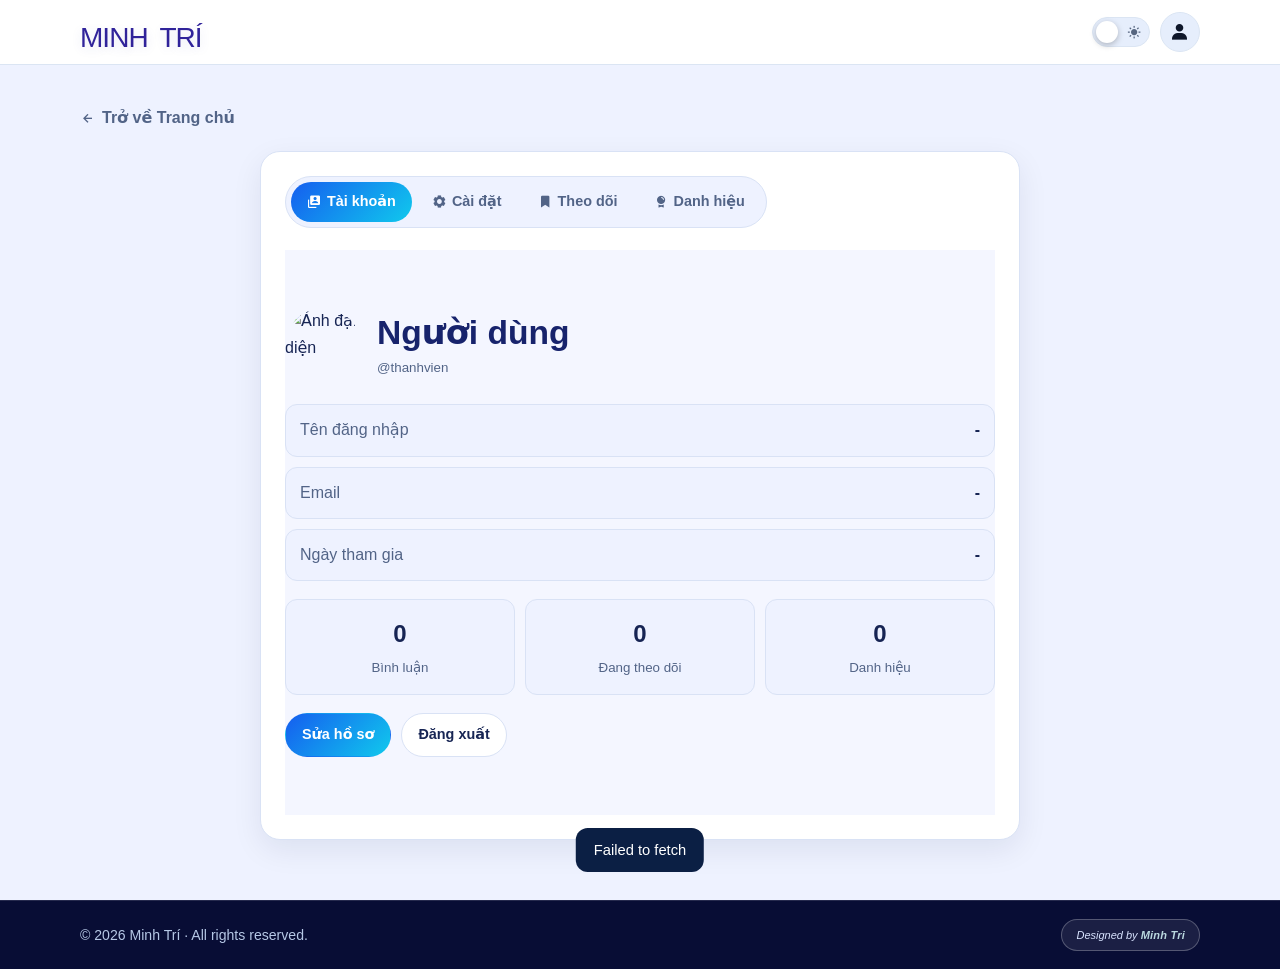
==== account.html @ fa8b715f "v4" ====
<!DOCTYPE html>
<html lang="vi">
<head>
<meta charset="UTF-8">
<meta name="viewport" content="width=device-width, initial-scale=1.0">
<title>Tài khoản | Minh Trí</title>
<link rel="stylesheet" href="style.css">
<link rel="stylesheet" href="/badges.css">
<link rel="stylesheet" href="/site-ui.css">
<script src="/site-ui.js" defer>
</script>
<link href='https://unpkg.com/boxicons@2.1.4/css/boxicons.min.css' rel='stylesheet'>
<script>
try { document.documentElement.dataset.theme = localStorage.getItem("theme") || (matchMedia("(prefers-color-scheme:dark)").matches ? "dark" : "light"); } catch (e) {}
</script>
<style>
body {
    display: flex;
    flex-direction: column;
    min-height: 100vh;
    padding: 0;
}

.acc-main {
    flex: 1;
    padding: 40px 0 60px;
}
.back-home { 
    display: inline-flex;  
    align-items: center; 
    gap: 6px; 
    margin-bottom: 20px; 
    color: var(--mut); 
    font-weight: 600; 
    text-decoration: none; 
    transition: color .2s, 
    transform .2s; }
.back-home:hover { color: var(--blue); transform: translateX(-4px); }
.acc { max-width: 760px; margin: 0 auto; padding: 24px; background: var(--card); border: 1px solid var(--line); border-radius: 20px; box-shadow: 0 10px 30px rgba(11, 31, 68, .08); }
.a-tabs { display: flex; flex-wrap: wrap; gap: 4px; width: fit-content; max-width: 100%; margin-bottom: 22px; padding: 5px; background: var(--bg); border: 1px solid var(--line); border-radius: 999px; }
.atab { display: inline-flex; align-items: center; gap: 6px; padding: 8px 16px; border: 0; border-radius: 999px; background: transparent; color: var(--mut); font: inherit; font-size: .9rem; font-weight: 650; cursor: pointer; transition: background .2s, color .2s; }
.atab.on { background: linear-gradient(135deg, var(--blue), var(--cyan)); color: #fff; }
.a-panel { animation: aFade .3s ease; }
.a-panel[hidden] { display: none; }
@keyframes aFade { from { opacity: 0; transform: translateY(6px); } to { opacity: 1; transform: none; } }
.a-me { display: flex; align-items: center; gap: 16px; margin-bottom: 20px; }
.a-me img { width: 76px; height: 76px; border-radius: 50%; object-fit: cover; }
.a-me h2 { margin: 0; }
.a-me small { color: var(--mut); }
.a-row { display: flex; align-items: center; justify-content: space-between; gap: 12px; margin-bottom: 10px; padding: 12px 14px; background: var(--bg); border: 1px solid var(--line); border-radius: 12px; }
.a-row > span { color: var(--mut); }
.a-row a { color: var(--ink); font-weight: 600; text-decoration: none; }
.a-row a:hover { color: var(--blue); }
.a-stats { display: grid; grid-template-columns: repeat(3, 1fr); gap: 10px; margin: 18px 0; }
.a-stats div { padding: 14px; text-align: center; background: var(--bg); border: 1px solid var(--line); border-radius: 12px; }
.a-stats b { display: block; font-size: 1.5rem; }
.a-stats small { color: var(--mut); }
.a-actions { display: flex; flex-wrap: wrap; gap: 10px; }
.a-btn { padding: 9px 16px; border: 1px solid var(--line); border-radius: 999px; background: var(--card); color: var(--ink); font: inherit; font-size: .9rem; font-weight: 650; text-decoration: none; cursor: pointer; }
.a-btn:hover { border-color: var(--cyan); }
.a-btn.on, .a-btn.main { border-color: transparent; background: linear-gradient(135deg, var(--blue), var(--cyan)); color: #fff; }
.a-btn:disabled { opacity: .6; cursor: default; }
.a-field { display: flex; flex-direction: column; gap: 6px; margin-bottom: 14px; }
.a-field span { color: var(--mut); font-size: .85rem; font-weight: 650; }
.a-field input { padding: 10px 12px; border: 1px solid var(--line); border-radius: 10px; background: var(--bg); color: var(--ink); font: inherit; }
.a-field input:focus { border-color: var(--cyan); outline: none; box-shadow: 0 0 0 3px rgba(6, 182, 212, .18); }
.a-msg { min-height: 1.3em; margin: 0 0 12px; color: #d93025; font-size: .9rem; }
@media (prefers-reduced-motion: reduce) 
{ .a-badge, .a-badge *, .a-badge::before, .a-badge::after { animation: none !important; } }
.a-toast { position: fixed; left: 50%; bottom: 28px; z-index: 400; padding: 10px 18px; border-radius: 12px; background: #0b1f44; color: #fff; font-size: .92rem; opacity: 0; transform: translate(-50%, 20px); transition: opacity .3s, transform .3s; }
.a-toast.show { opacity: 1; transform: translate(-50%, 0); }
@media (max-width: 560px) { .a-stats { grid-template-columns: 1fr; } .atab { padding: 8px 12px; } }

/* Nút "Xem tất cả danh hiệu" và khung xổ xuống */
.a-more i {
    transition: transform .3s ease;
}

.a-more[aria-expanded="true"] i {
    transform: rotate(180deg);
}

.a-collapse {
    display: grid;
    grid-template-rows: 0fr;
    transition: grid-template-rows .45s cubic-bezier(.2, .8, .2, 1);
}

.a-collapse.open {
    grid-template-rows: 1fr;
}

.a-collapse-inner {
    min-height: 0;
    overflow: hidden;
    opacity: 0;
    transition: opacity .3s ease;
}

.a-collapse.open .a-collapse-inner {
    opacity: 1;
}

.a-collapse .a-list {
    padding: 8px 4px 4px;
}

/* Từng thẻ trượt lên lần lượt (--d được đặt bằng JavaScript) */
.a-collapse .a-badge {
    translate: 0 16px;
    scale: .96;
    transition: translate .45s cubic-bezier(.2, .8, .2, 1) var(--d, 0s),
                scale .45s cubic-bezier(.2, .8, .2, 1) var(--d, 0s);
}

.a-collapse.open .a-badge {
    translate: 0 0;
    scale: 1;
}

/* Nút chọn / tắt danh hiệu */
.a-badge-actions {
    margin-top: 10px;
}

.a-btn.sm {
    padding: 5px 12px;
    font-size: .8rem;
}

/* Cửa sổ xác nhận */
.a-modal {
    position: fixed;
    inset: 0;
    z-index: 500;
    display: grid;
    place-items: center;
    padding: 16px;
}

.a-modal[hidden] {
    display: none;
}

.a-modal-back {
    position: absolute;
    inset: 0;
    background: rgba(8, 15, 40, .55);
    backdrop-filter: blur(3px);
    opacity: 0;
    transition: opacity .2s ease;
}

.a-modal-card {
    position: relative;
    width: min(420px, 100%);
    padding: 22px;
    background: var(--card);
    border: 1px solid var(--line);
    border-radius: 18px;
    box-shadow: 0 24px 60px rgba(0, 0, 0, .35);
    opacity: 0;
    transform: translateY(14px) scale(.96);
    transition: opacity .22s ease, transform .25s cubic-bezier(.2, .8, .2, 1);
}

.a-modal.show .a-modal-back {
    opacity: 1;
}

.a-modal.show .a-modal-card {
    opacity: 1;
    transform: none;
}

.a-modal-card h3 {
    margin: 0 0 8px;
    color: var(--head);
}

.a-modal-card p {
    margin: 0 0 18px;
    color: var(--ink);
    line-height: 1.55;
}

.a-modal-actions {
    display: flex;
    justify-content: flex-end;
    gap: 10px;
}
</style>
</head>
<body>
    <div class="su-header" role="banner">
        <div class="su-header-in">
            <a class="logo" href="index.html" aria-label="Minh Trí – về trang chủ">
                <span class="l1">MINH</span>
                <span class="l2">TRÍ</span>
            </a>
            <div data-su-slot></div>
        </div>
    </div>
<main class="wrap acc-main">
    <a href="index.html" class="back-home"><i class='bx bx-left-arrow-alt'></i> Trở về Trang chủ</a>

    <div class="acc">
        <div class="a-tabs" role="tablist">
            <button class="atab" data-tab="account" role="tab"><i class='bx bxs-user-account'></i> Tài khoản</button>
            <button class="atab" data-tab="settings" role="tab"><i class='bx bxs-cog'></i> Cài đặt</button>
            <button class="atab" data-tab="follow" role="tab"><i class='bx bxs-bookmark-star'></i> Theo dõi</button>
            <button class="atab" data-tab="badges" role="tab"><i class='bx bxs-award'></i> Danh hiệu</button>
        </div>

        <!-- Tài khoản -->
        <section class="a-panel" id="p-account">
            <div class="a-me">
                <img id="aAvatar" src="https://ui-avatars.com/api/?name=User&background=155eef&color=fff&size=256" alt="Ảnh đại diện">
                <div><h2 id="aName">Người dùng</h2><small id="aNick">@thanhvien</small><span class="a-chip" id="aTitle" hidden></span></div>
            </div>
            <div class="a-row"><span>Tên đăng nhập</span><b id="aUser">-</b></div>
            <div class="a-row"><span>Email</span><b id="aEmail">-</b></div>
            <div class="a-row"><span>Ngày tham gia</span><b id="aJoined">-</b></div>
            <div class="a-stats">
                <div><b id="sComments">0</b><small>Bình luận</small></div>
                <div><b id="sFollows">0</b><small>Đang theo dõi</small></div>
                <div><b id="sBadges">0</b><small>Danh hiệu</small></div>
            </div>
            <div class="a-actions">
                <a class="a-btn main" href="profile.html">Sửa hồ sơ</a>
                <button class="a-btn" id="logoutBtn" type="button">Đăng xuất</button>
            </div>
        </section>

        <!-- Cài đặt: đổi mật khẩu -->
        <section class="a-panel" id="p-settings" hidden>
            <h3 style="margin-top:0">Đổi mật khẩu</h3>
            <form id="pwForm" autocomplete="off">
                <label class="a-field"><span>Mật khẩu hiện tại</span><input id="pwCur" type="password" required></label>
                <label class="a-field"><span>Mật khẩu mới (từ 8 ký tự)</span><input id="pwNew" type="password" required></label>
                <label class="a-field"><span>Nhập lại mật khẩu mới</span><input id="pwNew2" type="password" required></label>
                <p class="a-msg" id="pwMsg" role="alert"></p>
                <button class="a-btn main" id="pwBtn" type="submit">Lưu mật khẩu</button>
            </form>
        </section>

        <!-- Theo dõi -->
        <section class="a-panel" id="p-follow" hidden>
            <p style="margin-top:0;color:var(--mut)">Chọn các bài viết bạn muốn theo dõi.</p>
            <div id="followList"></div>
        </section>

            <!-- Danh hiệu -->
        <section class="a-panel" id="p-badges" hidden>
            <div id="curBadge"></div>
            <p class="a-next" id="shownNote"></p>
            <p class="a-next" id="nextBadge"></p>
            <button class="a-btn a-more" id="moreBadge" type="button" aria-expanded="false">
                <span>Xem tất cả danh hiệu</span> <i class='bx bx-chevron-down'></i>
            </button>

            <!-- Khung xổ xuống có hoạt ảnh -->
            <div class="a-collapse" id="badgeWrap">
                <div class="a-collapse-inner">
                    <div class="a-list" id="badgeList"></div>
                </div>
             </div>
        </section>
    </div>
</main>
<footer class="fb">
    <div class="wrap">
        <p>© 2026 Minh Trí · All rights reserved.</p>
        <span class="designer-credit">
            <i>Designed by <strong>Minh Tri</strong></i>
        </span>
    </div>
</footer>
<div class="a-modal" id="confirmModal" hidden>
    <div class="a-modal-back" data-no></div>
    <div class="a-modal-card" role="alertdialog" aria-modal="true" aria-labelledby="cfTitle" aria-describedby="cfText">
        <h3 id="cfTitle">Đổi danh hiệu?</h3>
        <p id="cfText">Sau khi thay đổi Danh hiệu này, bạn không thể thay đổi Danh hiệu khác trong vòng 3 ngày tới. Bạn có chắc chắn muốn đổi không?</p>
        <div class="a-modal-actions">
            <button class="a-btn" type="button" data-no>Hủy</button>
            <button class="a-btn main" id="cfYes" type="button">Đồng ý đổi</button>
        </div>
    </div>
</div>
<script>
const LOCAL = ["127.0.0.1", "localhost"].includes(location.hostname);
const API = LOCAL ? "http://127.0.0.1:5000" : "https://tr1ssca.pythonanywhere.com";
// Đường dẫn tới từng bài viết (sửa nếu file của bạn nằm chỗ khác)
const HREFS = {
    "tong-quan-co-dien-tu": "articles/tong-quan-co-dien-tu.html",
    "internet-of-things": "articles/internet-of-things.html",
    "he-thong-nhung-la-gi": "articles/he-thong-nhung-la-gi.html",
    "don-nhan": "articles/don-nhan.html"
};
const $ = (s) => document.querySelector(s);
const JSON_HEAD = { "Content-Type": "application/json" };

function toast(message) {
    const box = document.createElement("div");
    box.className = "a-toast";
    box.textContent = message;
    document.body.appendChild(box);
    requestAnimationFrame(() => box.classList.add("show"));
    setTimeout(() => { box.classList.remove("show"); setTimeout(() => box.remove(), 300); }, 2600);
}

async function api(path, options = {}) {
    const response = await fetch(API + path, { credentials: "include", ...options });
    const data = await response.json().catch(() => ({}));
    if (!response.ok) {
        const error = new Error(data.error || "Có lỗi xảy ra, vui lòng thử lại.");
        error.status = response.status;
        throw error;
    }
    return data;
}

function fail(error) {
    if (error.status === 401) { location.href = "login.html"; return; }   // chưa đăng nhập
    toast(error.message);
}

/* ---------- Tài khoản ---------- */
async function loadAccount() {
    try {
        const p = await api("/api/profile");
        $("#aAvatar").src = p.avatar ? API + p.avatar
            : "https://ui-avatars.com/api/?name=" + encodeURIComponent(p.display_name) + "&background=155eef&color=fff&size=256";
        $("#aName").textContent = p.display_name;
        $("#aNick").textContent = "@" + p.nickname;
        $("#aUser").textContent = p.username;
        $("#aEmail").textContent = p.email;
        const d = new Date(p.joined);
        $("#aJoined").textContent = isNaN(d.getTime()) ? "" : d.toLocaleDateString("vi-VN");
        const [c, f, b] = await Promise.all([api("/api/profile/comments"), api("/api/follows"), api("/api/badges")]);
        $("#sComments").textContent = c.length;
        $("#sFollows").textContent = f.filter((x) => x.followed).length;
        $("#sBadges").textContent = b.badges.filter((x) => x.earned).length;
        const cur = b.badges.find((x) => x.id === b.current);
        const chip = $("#aTitle");
        chip.className = "a-chip " + bcls(cur);
        chip.textContent = cur.name;
        chip.hidden = false;
    } catch (error) { fail(error); }
}

$("#logoutBtn").addEventListener("click", async () => {
    try { await api("/api/logout", { method: "POST" }); } catch (e) {}
    try { localStorage.removeItem("demo_session"); } catch (e) {}
    location.href = LOCAL ? "index.html" : "/";
});

/* ---------- Cài đặt: đổi mật khẩu ---------- */
$("#pwForm").addEventListener("submit", async (e) => {
    e.preventDefault();
    const msg = $("#pwMsg"), btn = $("#pwBtn");
    const current = $("#pwCur").value, next = $("#pwNew").value;
    msg.textContent = "";
    if (next.length < 8) { msg.textContent = "Mật khẩu mới cần ít nhất 8 ký tự."; return; }
    if (next !== $("#pwNew2").value) { msg.textContent = "Mật khẩu nhập lại không khớp."; return; }
    btn.disabled = true;
    try {
        await api("/api/account/password", { method: "POST", headers: JSON_HEAD, body: JSON.stringify({ current: current, new: next }) });
        e.target.reset();
        toast("Đã đổi mật khẩu.");
    } catch (error) {
        if (error.status === 401) fail(error); else msg.textContent = error.message;
    } finally { btn.disabled = false; }
});

/* ---------- Theo dõi ---------- */
async function loadFollow() {
    try {
        const items = await api("/api/follows");
        const box = $("#followList");
        box.textContent = "";
        items.forEach((it) => {
            const row = document.createElement("div");
            row.className = "a-row";
            const link = document.createElement("a");
            link.href = HREFS[it.slug] || "#";
            link.textContent = it.title;
            const btn = document.createElement("button");
            btn.type = "button";
            btn.className = "a-btn" + (it.followed ? " on" : "");
            btn.textContent = it.followed ? "Đang theo dõi" : "Theo dõi";
            btn.addEventListener("click", async () => {
                btn.disabled = true;
                try {
                    await api("/api/follows", { method: "POST", headers: JSON_HEAD, body: JSON.stringify({ slug: it.slug, follow: !it.followed }) });
                    loadFollow();
                } catch (error) { btn.disabled = false; fail(error); }
            });
            row.append(link, btn);
            box.appendChild(row);
        });
    } catch (error) { fail(error); }
}

/* ---------- Danh hiệu ---------- */
function fmtDate(iso) {
    const d = new Date(iso);
    return isNaN(d.getTime()) ? "" : d.toLocaleString("vi-VN", { hour: "2-digit", minute: "2-digit", day: "2-digit", month: "2-digit", year: "numeric" });
}

/* Cửa sổ nổi hỏi xác nhận, trả về true nếu bấm "Đồng ý đổi" */
function askConfirm() {
    return new Promise((resolve) => {
        const modal = $("#confirmModal");
        modal.hidden = false;
        requestAnimationFrame(() => modal.classList.add("show"));

        const finish = (answer) => {
            modal.classList.remove("show");
            setTimeout(() => { modal.hidden = true; }, 220);
            $("#cfYes").onclick = null;
            modal.querySelectorAll("[data-no]").forEach((el) => { el.onclick = null; });
            document.removeEventListener("keydown", onKey);
            resolve(answer);
        };
        const onKey = (e) => { if (e.key === "Escape") finish(false); };

        document.addEventListener("keydown", onKey);
        $("#cfYes").onclick = () => finish(true);
        modal.querySelectorAll("[data-no]").forEach((el) => { el.onclick = () => finish(false); });
        $("#cfYes").focus();
    });
}

async function selectBadge(badge, data) {
    if (data.next_change) {                       // đang trong thời gian chờ 3 ngày: khỏi hỏi xác nhận
        toast("Bạn có thể đổi danh hiệu từ " + fmtDate(data.next_change) + ".");
        return;
    }
    if (!(await askConfirm())) return;
    try {
        await api("/api/badges/select", { method: "POST", headers: JSON_HEAD, body: JSON.stringify({ id: badge.id }) });
        toast("Đã chọn danh hiệu \"" + badge.name + "\".");
        loadBadges();
        window.dispatchEvent(new Event("su:refresh"));      // cập nhật nút tài khoản trên đầu trang
    } catch (error) { fail(error); }
}

async function turnOffBadge() {
    try {
        await api("/api/badges/off", { method: "POST" });
        toast("Đã tắt hiển thị danh hiệu.");
        loadBadges();
        window.dispatchEvent(new Event("su:refresh"));
    } catch (error) { fail(error); }
}

function badgeCard(b, big, data) {
    const card = document.createElement("div");
    card.className = "a-badge " + bcls(b) + (b.earned ? " earned" : " locked") + (big ? " big" : "");
    const ico = document.createElement("div");
    ico.className = "a-ico";
    const i = document.createElement("i");
    i.className = "bx " + b.icon;
    ico.appendChild(i);
    const text = document.createElement("div");
    const lv = document.createElement("div");
    lv.className = "lv";
    lv.textContent = b.kind === "special" ? "ĐẶC BIỆT" : "CẤP " + b.level;
    const name = document.createElement("h4");
    name.textContent = b.name;
    text.append(lv, name);

    if (!big) {
        const ul = document.createElement("ul");
        if (b.note) {
            const li = document.createElement("li");
            li.textContent = b.note;
            ul.appendChild(li);
        }
        b.reqs.forEach((r) => {
            const li = document.createElement("li");
            const ok = r.value >= r.goal;
            li.className = ok ? "ok" : "";
            li.textContent = (ok ? "✓ " : "○ ") + r.label + (ok ? "" : " (" + r.value + "/" + r.goal + ")");
            ul.appendChild(li);
        });
        text.appendChild(ul);

        // Mỗi danh hiệu đã đạt có một nút: "Chọn hiển thị" hoặc "Tắt danh hiệu"
        if (b.earned) {
            const isShown = data.shown === b.id;
            const actions = document.createElement("div");
            actions.className = "a-badge-actions";
            const button = document.createElement("button");
            button.type = "button";
            button.className = "a-btn sm" + (isShown ? "" : " main");
            button.textContent = isShown ? "Tắt danh hiệu" : "Chọn hiển thị";
            button.addEventListener("click", () => (isShown ? turnOffBadge() : selectBadge(b, data)));
            actions.appendChild(button);
            text.appendChild(actions);
        }
    }

    card.append(ico, text);
    if (!big) { card.style.display = "flex"; card.style.gap = "12px"; ico.style.marginBottom = "0"; }
    return card;
}

async function loadBadges() {
    try {
        const data = await api("/api/badges");
        const list = data.badges;
        $("#curBadge").replaceChildren(badgeCard(list.find((b) => b.id === data.current), true, data));

        $("#shownNote").textContent = data.shown
            ? "Đang hiển thị danh hiệu này." + (data.next_change ? " Bạn có thể đổi danh hiệu từ " + fmtDate(data.next_change) + "." : "")
            : "Bạn đang tắt hiển thị danh hiệu.";

        const next = list.find((b) => b.kind === "normal" && !b.earned);
        const miss = next && next.reqs.find((r) => r.value < r.goal);
        $("#nextBadge").textContent = next ? "Tiếp theo: " + next.name + " (" + miss.label + ": " + miss.value + "/" + miss.goal + ")" : "Bạn đã đạt tất cả danh hiệu thường!";

        $("#badgeList").replaceChildren(...list.map((b, index) => {
            const card = badgeCard(b, false, data);
            card.style.setProperty("--d", index * 45 + "ms");
            return card;
        }));
    } catch (error) { fail(error); }
}

$("#moreBadge").addEventListener("click", () => {
    const open = $("#badgeWrap").classList.toggle("open");
    $("#moreBadge").setAttribute("aria-expanded", open);
    $("#moreBadge").querySelector("span").textContent = open ? "Thu gọn" : "Xem tất cả danh hiệu";
});
/* ---------- Chuyển tab (đọc ?tab=... trên địa chỉ) ---------- */
const TABS = ["account", "settings", "follow", "badges"];
const LOADERS = { account: loadAccount, settings: () => {}, follow: loadFollow, badges: loadBadges };

function show(tab) {
    if (!TABS.includes(tab)) tab = "account";
    document.querySelectorAll(".atab").forEach((b) => {
        const on = b.dataset.tab === tab;
        b.classList.toggle("on", on);
        b.setAttribute("aria-selected", on);
    });
    TABS.forEach((t) => { $("#p-" + t).hidden = t !== tab; });
    history.replaceState(null, "", "?tab=" + tab);
    LOADERS[tab]();
}

document.querySelectorAll(".atab").forEach((b) => b.addEventListener("click", () => show(b.dataset.tab)));

// Bỏ ".html" trên thanh địa chỉ (chỉ khi đã đưa lên web)
if (!LOCAL && location.pathname.endsWith(".html")) {
    history.replaceState(null, "", location.pathname.replace(/\.html$/, "") + location.search);
}
show(new URLSearchParams(location.search).get("tab") || "account");

</script>
</body>
</html>
---- style.css ----
/* ===== Biến màu & nền tảng ===== */
:root {
    --card: #fff;
    --head: #0b1f44;
    --chip: #e4e4ea;
    --logo1: #1f0f4d;
    --logo2: #0b3bff;
    --navy: #0b1f44;
    --blue: #1d4ed8;
    --sky: #38bdf8;
    --cyan: #06b6d4;
    --bg: #f3f7fc;
    --ink: #0f172a;
    --mut: #56657f;
    --line: #dbe5f3;
    --r: 14px;
}

* {
    box-sizing: border-box;
    margin: 0;
    padding: 0;
}

html {
    scroll-behavior: smooth;
    scroll-padding-top: 72px;
}

body {
    font-family: "Segoe UI",Roboto,"Helvetica Neue",Arial,system-ui,sans-serif;
    background: var(--bg);
    color: var(--ink);
    line-height: 1.65;
    overflow-x: hidden;
}

a {
    color: inherit;
    text-decoration: none;
}

:focus-visible {
    outline: 3px solid var(--sky);
    outline-offset: 2px;
}

.wrap {
    width: min(1120px,92%);
    margin: 0 auto;
}

section {
    padding: 76px 0;
}

h2 {
    font-size: clamp(1.6rem,3.5vw,2.1rem);
    color: var(--head);
    line-height: 1.25;
    margin-bottom: 8px;
}

.lead {
    color: var(--mut);
    max-width: 62ch;
    margin-bottom: 30px;
}

.badge {
    display: inline-block;
    font-size: .78rem;
    padding: 2px 10px;
    border-radius: 99px;
    background: #e0f2fe;
    color: #075985;
    margin-bottom: 12px;
}

.btn {
    display: inline-block;
    padding: 11px 22px;
    border-radius: 10px;
    font-weight: 600;
    border: 2px solid var(--cyan);
    background: linear-gradient(135deg,var(--blue),var(--cyan));
    color: #fff;
    cursor: pointer;
    font: inherit;
    font-weight: 600;
    transition: transform .2s,box-shadow .2s;
}

.btn:hover {
    transform: translateY(-2px);
    box-shadow: 0 8px 20px rgba(29,78,216,.25);
}

.btn.ghost {
    background: transparent;
    color: var(--blue);
    border-color: var(--blue);
}

.btn.sm {
    padding: 6px 14px;
    font-size: .88rem;
}

/* ===== Thanh trên cùng: [☰ logo] ... [sáng/tối, tìm kiếm] ===== */
header {
    position: sticky;
    top: 0;
    z-index: 50;
    background: var(--card);
    box-shadow: 0 2px 6px rgba(0,0,0,.18);
}

.bar {
    display: flex;
    align-items: center;
    gap: 6px;
    height: 62px;
}

/* Logo "MINH TRÍ": chữ Bungee, dấu sắc là thanh xiên, chữ nhỏ LcSt màu cam */
.logo {
    position: relative;
    display: inline-block;
    font-family: "Bungee","Arial Black",Impact,sans-serif;
    font-size: clamp(1.2rem,5.2vw,1.75rem);
    line-height: 1;
    padding-top: 12px;
    margin-right: 2.2em;
    white-space: nowrap;
}

.l1 {
    color: var(--logo1);
}

.l2 {
    color: var(--logo2);
}

.i {
    position: relative;
    display: inline-block;
}

.i::before {
    content: "";
    position: absolute;
    left: -.02em;
    top: -.2em;
    width: .62em;
    height: .17em;
    background: currentColor;
    border-radius: .05em;
    transform: rotate(-16deg);
}

.lc {
    position: absolute;
    right: -1.9em;
    top: -.2em;
    font: italic 700 .5em/1 "Trebuchet MS",Verdana,sans-serif;
    color: #f26b1d;
    transform: rotate(-14deg);
}

.rt {
    margin-left: auto;
    display: flex;
    gap: 10px;
}

.ic {
    width: 44px;
    height: 44px;
    border-radius: 50%;
    border: 0;
    background: var(--chip);
    color: var(--ink);
    display: grid;
    place-items: center;
    cursor: pointer;
    transition: filter .2s;
}

.ic:hover {
    filter: brightness(.93);
}

.ic svg {
    width: 22px;
    height: 22px;
}

a.ic {
    font-weight: 700;
    font-size: 1.1rem;
}

@media (max-width:420px) {
    .ic {
        width: 40px;
        height: 40px;
    }

    .rt {
        gap: 6px;
    }

    .logo {
        margin-right: 1.5em;
    }

}

@media (max-width:340px) {
    #menuBtn {
        width: 36px;
    }

    .logo {
        font-size: 1.05rem;
    }

}

.sun {
    display: none;
}

html[data-theme=dark] .sun {
    display: block;
}

html[data-theme=dark] .moon {
    display: none;
}

/* Điện thoại: nút 3 gạch (bấm thành X) + menu thả xuống */
#menuBtn {
    background: none;
    border: 0;
    color: var(--ink);
    width: 44px;
    height: 44px;
    display: grid;
    place-items: center;
    cursor: pointer;
    flex: none;
}

#menuBtn svg {
    width: 30px;
    height: 30px;
}

#menuBtn path {
    fill: none;
    stroke: currentColor;
    stroke-width: 3;
    stroke-linecap: round;
    transform-box: fill-box;
    transform-origin: center;
    transition: transform .3s,opacity .2s;
}

#menuBtn[aria-expanded=true] .b1 {
    transform: translateY(8px) rotate(45deg);
}

#menuBtn[aria-expanded=true] .b2 {
    opacity: 0;
    transform: scaleX(0);
}

#menuBtn[aria-expanded=true] .b3 {
    transform: translateY(-8px) rotate(-45deg);
}

nav {
    position: absolute;
    top: 100%;
    left: 0;
    width: min(320px,100%);
    background: var(--card);
    box-shadow: 0 8px 16px rgba(0,0,0,.18);
    display: none;
    padding: 8px;
    border-radius: 0 0 14px 0;
}

nav.open {
    display: block;
}

nav ul {
    list-style: none;
}

nav a {
    display: block;
    color: var(--ink);
    padding: 11px 14px;
    border-radius: 8px;
    font-weight: 600;
    transition: .2s;
}

nav a:hover {
    background: rgba(56,189,248,.18);
}

nav a.active {
    background: var(--cyan);
    color: #06243a;
}

/* Máy tính: hàng 2 là menu ngang kiểu VNNIC, vuốt ngang được nếu cửa sổ hẹp */
@media (min-width:900px) {
    html {
        scroll-padding-top: 112px;
    }

    #menuBtn {
        display: none;
    }

    nav {
        position: relative;
        display: block;
        width: auto;
        padding: 0;
        border-radius: 0;
        box-shadow: none;
        background: none;
        overflow-x: auto;
        border-top: 1px solid var(--line);
        scrollbar-width: none;
    }

    nav::-webkit-scrollbar {
        display: none;
    }

    nav ul {
        display: flex;
        gap: 2px;
        width: max-content;
        margin: 0 auto;
        padding: 0 10px;
    }

    nav a {
        position: relative;
        padding: 11px 14px;
        font-size: .93rem;
        border-radius: 0;
        white-space: nowrap;
    }

    nav a:hover,nav a.active {
        background: none;
        color: var(--blue);
    }

    nav a.active::after {
        content: "";
        position: absolute;
        left: 14px;
        right: 14px;
        bottom: 3px;
        height: 3px;
        border-radius: 3px;
        background: linear-gradient(90deg,var(--blue),var(--cyan));
    }

}

.sp {
    position: absolute;
    top: 100%;
    left: 0;
    right: 0;
    background: var(--card);
    box-shadow: 0 8px 16px rgba(0,0,0,.18);
    padding: 12px 0;
}

#sq {
    width: 100%;
    padding: 11px 14px;
    border: 1px solid var(--line);
    border-radius: 10px;
    font: inherit;
    background: var(--bg);
    color: var(--ink);
}

#sr {
    list-style: none;
    margin-top: 8px;
    max-height: 50vh;
    overflow: auto;
}

#sr button {
    display: block;
    width: 100%;
    text-align: left;
    background: none;
    border: 0;
    padding: 10px;
    border-radius: 8px;
    font: inherit;
    color: var(--ink);
    cursor: pointer;
}

#sr button:hover {
    background: rgba(56,189,248,.18);
}

#sr small {
    display: block;
    color: var(--mut);
}

#sr .none {
    padding: 10px;
    color: var(--mut);
}

/* ===== Trang chủ ===== */
#home {
    background: linear-gradient(135deg,#0b1f44 0%,#12439c 60%,#0e7490 100%);
    color: #fff;
    padding: 90px 0 80px;
}

.hero {
    display: grid;
    grid-template-columns: 1.3fr 1fr;
    gap: 40px;
    align-items: center;
}

.hero h1 {
    font-size: clamp(1.25rem,5.5vw,3.4rem);
    line-height: 1.15;
    margin: 8px 0 14px;
}

.hero .sub {
    font-size: 1.15rem;
    color: #bfe6fb;
}

.hero p {
    color: #d6e4fa;
    max-width: 56ch;
    margin: 14px 0 26px;
}

.hero .btn.ghost {
    color: #fff;
    border-color: #9cc3f5;
}

@media (max-width:820px) {
    .hero {
        grid-template-columns: 1fr;
    }

}

/* ===== Đồng hồ tròn thu nhỏ & Lịch thu gọn có mũi tên xổ xuống ===== */
.clk {
    --sec: #06b6d4;
    display: flex;
    align-items: center;
    gap: 12px;
    text-align: left;
}

.dial {
    width: 86px;
    height: 86px;
    flex: none;
    color: var(--ink);
}

.dial .bg {
    fill: currentColor;
    fill-opacity: .06;
    stroke: currentColor;
    stroke-opacity: .45;
    stroke-width: 1.5;
}

.dial .tk {
    stroke: currentColor;
    stroke-opacity: .45;
    stroke-width: .8;
}

.dial .tk.mj {
    stroke-opacity: .9;
    stroke-width: 1.6;
}

.dial text {
    fill: currentColor;
    font: 600 8px "Segoe UI",Arial,sans-serif;
    text-anchor: middle;
    dominant-baseline: central;
}

.dial .hh,.dial .mn {
    stroke: currentColor;
    stroke-linecap: round;
}

.dial .hh {
    stroke-width: 3.4;
}

.dial .mn {
    stroke-width: 2.4;
}

.dial .sc {
    stroke: var(--sec);
    stroke-width: 1.2;
    stroke-linecap: round;
}

.dial .dot {
    fill: var(--sec);
}

.ck-time {
    display: block;
    font-size: 1.2rem;
    font-weight: 700;
    line-height: 1.1;
    letter-spacing: .03em;
    font-variant-numeric: tabular-nums;
}

.ck-time i {
    font-style: normal;
    color: var(--sec);
    animation: bl 1s steps(1) infinite;
}

.ck-date {
    margin-top: 2px;
    color: var(--mut);
    font-size: .78rem;
}

.ck-tz {
    color: var(--mut);
    font-size: .72rem;
}

.ck-name {
    font-weight: 700;
    color: var(--head);
    margin-bottom: 2px;
}

/* Thẻ Đồng hồ + Lịch ở trang chủ (được thu nhỏ lại và đặt góc phải) */
.tw {
    background: rgba(255,255,255,.1);
    border: 1px solid rgba(255,255,255,.25);
    border-radius: 16px;
    padding: 14px;
    color: #fff;
    backdrop-filter: blur(6px);
    box-shadow: 0 15px 30px rgba(2,10,30,.25);
    width: 100%;
    max-width: 320px;
    justify-self: end;
}

.tw-header {
    display: flex;
    align-items: center;
    gap: 8px;
}

.tzs {
    width: 100%;
    padding: 8px 10px;
    border-radius: 10px;
    border: 1px solid rgba(255,255,255,.3);
    background: rgba(6,20,46,.55);
    color: #fff;
    font: inherit;
    font-size: .85rem;
    font-weight: 600;
    cursor: pointer;
}

.tzs option {
    color: #0f172a;
    background: #fff;
}

.tw .clk {
    --sec: #67e8f9;
    margin-top: 10px;
    padding-bottom: 10px;
    border-bottom: 1px solid rgba(255,255,255,.2);
}

.tw .dial {
    width: 80px;
    height: 80px;
    color: #fff;
}

.tw .ck-time {
    color: #fff;
    font-size: 1.3rem;
}

.tw .ck-name {
    display: none;
}

.tw .ck-date {
    color: #d6e4fa;
}

.tw .ck-tz {
    color: #9cc3f5;
}

/* Vùng chứa lịch ẩn/hiện mượt mà */
.cal-collapse-wrap {
    overflow: hidden;
    max-height: 400px;
    opacity: 1;
    transition: max-height .35s ease,opacity .3s ease,margin-top .3s ease;
    margin-top: 10px;
}

.cal-collapse-wrap.collapsed {
    max-height: 0;
    opacity: 0;
    margin-top: 0;
}

.tw #cal {
    margin-top: 0;
}

.tw .cal-t {
    color: #fff;
    font-size: .9rem;
}

.tw .cb {
    background: rgba(255,255,255,.16);
    color: #fff;
    width: 30px;
    height: 30px;
    font-size: 1.1rem;
}

.tw .cal-g span {
    padding: 3px 0;
    font-size: .78rem;
}

.tw .cal-g .wd {
    color: #9cc3f5;
}

.tw .cal-g .we {
    color: #fda4af;
}

.tw .cal-now {
    margin-top: 8px;
    padding: 5px 12px;
    font-size: .8rem;
}

@media (max-width:820px) {
    .tw {
        justify-self: stretch;
        max-width: none;
    }

}

/* Lịch tiêu chuẩn */
.cal-h {
    display: flex;
    align-items: center;
    justify-content: space-between;
    margin-bottom: 8px;
}

.cb {
    width: 34px;
    height: 34px;
    border-radius: 50%;
    border: 0;
    background: var(--chip);
    color: var(--ink);
    font-size: 1.2rem;
    cursor: pointer;
}

.cal-t {
    font-weight: 700;
    color: var(--head);
}

.cal-g {
    display: grid;
    grid-template-columns: repeat(7,1fr);
    gap: 3px;
    text-align: center;
}

.cal-g span {
    padding: 6px 0;
    border-radius: 6px;
    font-size: .85rem;
}

.cal-g .wd {
    color: var(--mut);
    font-weight: 600;
    font-size: .75rem;
}

.cal-g .we {
    color: #e11d48;
}

.cal-g .td {
    background: linear-gradient(135deg,var(--blue),var(--cyan));
    color: #fff;
    font-weight: 700;
}

.cal-now {
    margin-top: 10px;
}

@keyframes bl {
    50% {
        opacity: .25;
    }

}

/* ===== Giới thiệu ===== */
.about {
    display: grid;
    grid-template-columns: 1fr 1fr;
    gap: 32px;
}

.panel {
    background: var(--card);
    border: 1px solid var(--line);
    border-radius: var(--r);
    padding: 24px;
}

.panel h3 {
    color: var(--head);
    margin-bottom: 10px;
}

.panel li {
    margin-left: 18px;
    margin-bottom: 6px;
}

.chips {
    display: flex;
    flex-wrap: wrap;
    gap: 8px;
    margin-top: 12px;
}

.chips span {
    background: #e8f1ff;
    color: #1e3a8a;
    padding: 5px 12px;
    border-radius: 99px;
    font-size: .88rem;
}

@media (max-width:820px) {
    .about {
        grid-template-columns: 1fr;
    }

}

/* ===== Lưới thẻ dùng chung ===== */
.grid {
    display: grid;
    grid-template-columns: repeat(auto-fill,minmax(260px,1fr));
    gap: 20px;
}

.card {
    background: var(--card);
    border: 1px solid var(--line);
    border-radius: var(--r);
    overflow: hidden;
    display: flex;
    flex-direction: column;
    transition: transform .2s,box-shadow .2s;
}

.card:hover {
    transform: translateY(-3px);
    box-shadow: 0 10px 24px rgba(11,31,68,.1);
}

.card .body {
    padding: 18px;
    display: flex;
    flex-direction: column;
    gap: 8px;
    flex: 1;
}

.card h3 {
    font-size: 1.05rem;
    color: var(--head);
    line-height: 1.35;
}

.card p {
    color: var(--mut);
    font-size: .93rem;
    flex: 1;
}

.tag {
    font-size: .8rem;
    color: #0e7490;
    font-weight: 600;
}

.meta {
    display: flex;
    justify-content: space-between;
    align-items: center;
    font-size: .82rem;
    color: var(--mut);
}

.fmt {
    background: var(--navy);
    color: #fff;
    padding: 1px 9px;
    border-radius: 6px;
    font-weight: 600;
}

.act {
    display: flex;
    gap: 8px;
    flex-wrap: wrap;
    align-items: center;
}

.nofile {
    font-size: .88rem;
    color: #9a3412;
    background: #ffedd5;
    padding: 5px 12px;
    border-radius: 8px;
}

.thumb {
    height: 120px;
    background: linear-gradient(135deg,hsl(var(--h,210) 70% 28%),hsl(calc(var(--h,210) + 35) 80% 50%));
    display: flex;
    align-items: flex-end;
    padding: 10px 14px;
    color: #fff;
    font-size: .82rem;
    font-weight: 600;
}

/* ===== Bộ lọc tài liệu ===== */
.tools {
    display: grid;
    grid-template-columns: 2fr 1.4fr 1fr;
    gap: 12px;
    margin-bottom: 12px;
}

.tools input,.tools select {
    width: 100%;
    padding: 11px 14px;
    border: 1px solid var(--line);
    border-radius: 10px;
    font: inherit;
    background: var(--card);
    color: var(--ink);
}

@media (max-width:700px) {
    .tools {
        grid-template-columns: 1fr;
    }

}

#count {
    color: var(--mut);
    font-size: .92rem;
    margin-bottom: 16px;
}

.empty {
    grid-column: 1/-1;
    text-align: center;
    padding: 40px 16px;
    background: var(--card);
    border: 1px dashed #9db4d9;
    border-radius: var(--r);
    color: var(--mut);
}

#more,
#moreFresh {
    display: block;
    margin: 28px auto 0;
}

/* ===== Liên hệ ===== */
.contact {
    display: grid;
    grid-template-columns: 1fr 1.2fr;
    gap: 28px;
}

@media (max-width:820px) {
    .contact {
        grid-template-columns: 1fr;
    }

}

.contact li {
    list-style: none;
    margin-bottom: 10px;
    overflow-wrap: anywhere;
}

form label {
    display: block;
    font-weight: 600;
    font-size: .9rem;
    margin: 12px 0 4px;
}

form input,form textarea {
    width: 100%;
    padding: 10px 12px;
    border: 1px solid var(--line);
    border-radius: 10px;
    font: inherit;
    background: var(--card);
    color: var(--ink);
}

form .btn {
    margin-top: 16px;
}

.note {
    font-size: .85rem;
    color: var(--mut);
    margin-top: 10px;
}

/* ===== Liên kết liên hệ (mỗi nền tảng một logo) ===== */
.links {
    list-style: none;
}

.links li {
    margin: 0 0 6px;
}

.links a {
    display: flex;
    align-items: center;
    gap: 12px;
    padding: 8px;
    border-radius: 12px;
    transition: background .2s;
    overflow-wrap: anywhere;
}

.links a:hover {
    background: #eef5ff;
}

.links svg {
    width: 38px;
    height: 38px;
    flex: none;
}

.links small {
    display: block;
    color: var(--mut);
    line-height: 1.3;
}

/* ===== Footer động: nền gradient chuyển màu, sóng, hình khối bay ===== */
.ft {
    position: relative;
    overflow: hidden;
    text-align: center;
    color: #fff;
    padding: 60px 0 110px;
    background: linear-gradient(120deg,#06142e,#0b3a8f,#0e7490,#0b3a8f,#06142e);
    background-size: 300% 300%;
    animation: gs 16s ease infinite;
}

.ft-in {
    position: relative;
    z-index: 1;
    display: flex;
    flex-direction: column;
    align-items: center;
    gap: 22px;
}

.ft-in p {
    max-width: 46ch;
    color: #d6e4fa;
}

.logo.f {
    font-size: clamp(1.6rem,7vw,2.2rem);
    margin-right: 0;
}

.logo.f .l1 {
    color: #fff;
}

.logo.f .l2 {
    color: #67e8f9;
}

.soc {
    list-style: none;
    display: flex;
    flex-wrap: wrap;
    justify-content: center;
    gap: 12px;
}

.soc a {
    display: grid;
    place-items: center;
    width: 46px;
    height: 46px;
    border-radius: 12px;
    background: rgba(255,255,255,.14);
    border: 1px solid rgba(255,255,255,.22);
    color: #fff;
    transition: transform .25s,background .25s,box-shadow .25s;
}

.soc a:hover {
    transform: translateY(-5px);
    background: rgba(255,255,255,.28);
    box-shadow: 0 10px 20px rgba(0,0,0,.25);
}

.soc svg {
    width: 22px;
    height: 22px;
}

.sh {
    position: absolute;
    inset: 0;
    pointer-events: none;
}

.sh i {
    position: absolute;
    border: 2px solid rgba(255,255,255,.3);
    animation: fl 9s ease-in-out infinite;
}

.sq {
    border-radius: 6px;
}

.ci {
    border-radius: 50%;
}

.s1 {
    left: 10%;
    top: 16%;
    width: 30px;
    height: 30px;
}

.s2 {
    right: 12%;
    top: 12%;
    width: 44px;
    height: 44px;
    animation-duration: 12s !important;
    animation-delay: -3s !important;
}

.s3 {
    right: 30%;
    bottom: 34%;
    width: 22px;
    height: 22px;
    animation-delay: -5s !important;
}

.c1 {
    left: 24%;
    top: 34%;
    width: 26px;
    height: 26px;
    animation-delay: -2s !important;
}

.c2 {
    right: 6%;
    bottom: 30%;
    width: 60px;
    height: 60px;
    animation-duration: 14s !important;
}

.c3 {
    left: 5%;
    bottom: 36%;
    width: 48px;
    height: 48px;
    animation-delay: -6s !important;
}

.sh svg {
    position: absolute;
    left: 0;
    bottom: 0;
    width: 200%;
    height: 90px;
    animation: wv 14s linear infinite;
}

.sh svg+svg {
    height: 70px;
    animation-duration: 22s;
    animation-direction: reverse;
}

.ft.rv .ft-in>* {
    opacity: 0;
    transform: translateY(18px);
    transition: opacity .7s,transform .7s;
}

.ft.rv.in .ft-in>* {
    opacity: 1;
    transform: none;
}

.ft-in>:nth-child(2) {
    transition-delay: .12s !important;
}

.ft-in>:nth-child(3) {
    transition-delay: .24s !important;
}

.fb {
    background: #06142e;
    color: #b6c8e6;
    font-size: .88rem;
    padding: 18px 0;
}

.fb .wrap {
    display: flex;
    flex-wrap: wrap;
    justify-content: space-between;
    align-items: center;
    gap: 10px 28px;
    text-align: left;
}

.fl a {
    margin-right: 18px;
    color: #fff;
    opacity: .85;
    transition: color .2s,opacity .2s;
}

.fl a:last-child {
    margin-right: 0;
}

.fl a:hover {
    color: #67e8f9;
    opacity: 1;
}

@keyframes gs {
    0%,100% {
        background-position: 0% 50%;
    }

    50% {
        background-position: 100% 50%;
    }

}

@keyframes fl {
    0%,100% {
        transform: translateY(0) rotate(0);
    }

    50% {
        transform: translateY(-22px) rotate(90deg);
    }

}

@keyframes wv {
    to {
        transform: translateX(-50%);
    }

}

#toast {
    position: fixed;
    left: 50%;
    bottom: 24px;
    transform: translateX(-50%) translateY(30px);
    background: var(--navy);
    color: #fff;
    padding: 12px 20px;
    border-radius: 10px;
    max-width: 90%;
    opacity: 0;
    pointer-events: none;
    transition: .3s;
    z-index: 99;
    text-align: center;
}

#toast.show {
    opacity: 1;
    transform: translateX(-50%);
}

/* ===== Giao diện tối ===== */
html[data-theme=dark] {
    color-scheme: dark;
    --bg: #0b1220;
    --card: #121c31;
    --ink: #e6edf7;
    --mut: #9fb0cc;
    --line: #25344f;
    --head: #e6edf7;
    --chip: #26334d;
    --logo1: #c9b8ff;
    --logo2: #5b86ff;
}

@media (min-width:900px) {
    html[data-theme=dark] nav a:hover,html[data-theme=dark] nav a.active {
        color: #7dd3fc;
    }

}

html[data-theme=dark] .badge {
    background: #0c4a6e;
    color: #bae6fd;
}

html[data-theme=dark] .chips span {
    background: #1b2d55;
    color: #bcd2ff;
}

html[data-theme=dark] .tag {
    color: #67e8f9;
}

html[data-theme=dark] .links a:hover {
    background: #1b2a47;
}

html[data-theme=dark] .btn.ghost {
    color: #7dd3fc;
    border-color: #7dd3fc;
}

html[data-theme=dark] .nofile {
    background: #431f0b;
    color: #fdba74;
}

@media (prefers-reduced-motion:reduce) {
    * {
        transition: none !important;
        animation: none !important;
        scroll-behavior: auto !important;
    }

}

/* ===== Tùy chỉnh Đồng hồ thu nhỏ & Nút xổ lịch ===== */
.clk {
    --sec: #06b6d4;
    display: flex;
    align-items: center;
    gap: 12px;
    text-align: left;
}

.dial {
    width: 86px;
    height: 86px;
    flex: none;
    color: var(--ink);
}

.tw {
    background: rgba(255,255,255,.1);
    border: 1px solid rgba(255,255,255,.25);
    border-radius: 16px;
    padding: 14px;
    color: #fff;
    backdrop-filter: blur(6px);
    box-shadow: 0 15px 30px rgba(2,10,30,.25);
    width: 100%;
    max-width: 320px;
    justify-self: end;
}

.tw-header {
    display: flex;
    align-items: center;
    gap: 8px;
}

.tzs {
    width: 100%;
    padding: 8px 10px;
    border-radius: 10px;
    border: 1px solid rgba(255,255,255,.3);
    background: rgba(6,20,46,.55);
    color: #fff;
    font: inherit;
    font-size: .85rem;
    font-weight: 600;
    cursor: pointer;
}

.tzs option {
    color: #0f172a;
    background: #fff;
}

.cal-toggle-btn {
    background: rgba(255,255,255,.18);
    border: 1px solid rgba(255,255,255,.3);
    color: #fff;
    width: 36px;
    height: 36px;
    border-radius: 10px;
    display: grid;
    place-items: center;
    cursor: pointer;
    flex: none;
    transition: background .2s,transform .3s;
}

.cal-toggle-btn:hover {
    background: rgba(255,255,255,.3);
}

.cal-toggle-btn svg {
    transition: transform .3s ease;
}

.tw-header button[aria-expanded="false"] svg {
    transform: rotate(-90deg);
}

.tw .clk {
    --sec: #67e8f9;
    margin-top: 10px;
    padding-bottom: 10px;
    border-bottom: 1px solid rgba(255,255,255,.2);
}

.tw .dial {
    width: 80px;
    height: 80px;
    color: #fff;
}

.tw .ck-time {
    color: #fff;
    font-size: 1.3rem;
}

.tw .ck-name {
    display: none;
}

.tw .ck-date {
    color: #d6e4fa;
}

.tw .ck-tz {
    color: #9cc3f5;
}

.cal-collapse-wrap {
    overflow: hidden;
    max-height: 400px;
    opacity: 1;
    transition: max-height .35s ease,opacity .3s ease,margin-top .3s ease;
    margin-top: 10px;
}

.cal-collapse-wrap.collapsed {
    max-height: 0;
    opacity: 0;
    margin-top: 0;
}

.tw #cal {
    margin-top: 0;
}

.tw .cal-t {
    color: #fff;
    font-size: .9rem;
}

.tw .cb {
    background: rgba(255,255,255,.16);
    color: #fff;
    width: 30px;
    height: 30px;
    font-size: 1.1rem;
}

.tw .cal-g span {
    padding: 3px 0;
    font-size: .78rem;
}

.tw .cal-g .wd {
    color: #9cc3f5;
}

.tw .cal-g .we {
    color: #fda4af;
}

.tw .cal-now {
    margin-top: 8px;
    padding: 5px 12px;
    font-size: .8rem;
}

@media (max-width:820px) {
    .tw {
        justify-self: stretch;
        max-width: none;
    }

}

/* ===== Nút quay về đầu trang ở góc phải dưới cùng ===== */
#backToTopBtn {
    position: fixed;
    right: 24px;
    bottom: 24px;
    z-index: 99;
    width: 44px;
    height: 44px;
    border-radius: 50%;
    background: linear-gradient(135deg, var(--blue), var(--cyan));
    color: #fff;
    display: grid;
    place-items: center;
    box-shadow: 0 6px 16px rgba(0,0,0,0.25);
    opacity: 0;
    visibility: hidden;
    transform: translateY(12px);
    transition: opacity .3s ease, visibility .3s ease, transform .3s ease, background .2s;
}

#backToTopBtn.show {
    opacity: 1;
    visibility: visible;
    transform: translateY(0);
}

#backToTopBtn:hover {
    filter: brightness(1.1);
    transform: translateY(-2px);
}

/* Điều chỉnh bố cục thẻ đồng hồ và nút mũi tên */
.tw {
    background: rgba(255,255,255,.1);
    border: 1px solid rgba(255,255,255,.25);
    border-radius: 16px;
    padding: 14px;
    color: #fff;
    backdrop-filter: blur(6px);
    box-shadow: 0 15px 30px rgba(2,10,30,.25);
    width: 100%;
    max-width: 320px;
    justify-self: end;
}

.tzs {
    width: 100%;
    padding: 8px 10px;
    border-radius: 10px;
    border: 1px solid rgba(255,255,255,.3);
    background: rgba(6,20,46,.55);
    color: #fff;
    font: inherit;
    font-size: .85rem;
    font-weight: 600;
    cursor: pointer;
    margin-bottom: 10px;
}

.tzs option {
    color: #0f172a;
    background: #fff;
}

.tw-body {
    display: flex;
    align-items: center;
    justify-content: space-between;
    gap: 10px;
    margin-top: 4px;
    padding-bottom: 10px;
    border-bottom: 1px solid rgba(255,255,255,.2);
}

.tw .clk {
    --sec: #67e8f9;
    margin-top: 0;
}

.tw .dial {
    width: 80px;
    height: 80px;
    color: #fff;
}

.tw .ck-time {
    color: #fff;
    font-size: 1.3rem;
}

.tw .ck-name {
    display: none;
}

.tw .ck-date {
    color: #d6e4fa;
}

.tw .ck-tz {
    color: #9cc3f5;
}

/* Nút mũi tên xổ lịch ngang hàng với phần chữ */
.cal-toggle-btn {
    background: rgba(255,255,255,.18);
    border: 1px solid rgba(255,255,255,.3);
    color: #fff;
    width: 30px;
    height: 30px;
    border-radius: 8px;
    display: grid;
    place-items: center;
    cursor: pointer;
    flex: none;
    transition: background .2s,transform .3s;
    margin-top: 4px !important;
}

.cal-toggle-btn:hover {
    background: rgba(255,255,255,.3);
}

.cal-toggle-btn svg {
    transition: transform .3s ease;
}

.tw-body button[aria-expanded="false"] svg {
    transform: rotate(-90deg);
}

.cal-collapse-wrap {
    overflow: hidden;
    max-height: 400px;
    opacity: 1;
    transition: max-height .35s ease,opacity .3s ease,margin-top .3s ease;
    margin-top: 10px;
}

.cal-collapse-wrap.collapsed {
    max-height: 0;
    opacity: 0;
    margin-top: 0;
}

.tw #cal {
    margin-top: 0;
}

.tw .cal-t {
    color: #fff;
    font-size: .9rem;
}

.tw .cb {
    background: rgba(255,255,255,.16);
    color: #fff;
    width: 30px;
    height: 30px;
    font-size: 1.1rem;
}

.tw .cal-g span {
    padding: 3px 0;
    font-size: .78rem;
}

.tw .cal-g .wd {
    color: #9cc3f5;
}

.tw .cal-g .we {
    color: #fda4af;
}

.tw .cal-now {
    margin-top: 8px;
    padding: 5px 12px;
    font-size: .8rem;
}

@media (max-width:820px) {
    .tw {
        justify-self: stretch;
        max-width: none;
    }

}

/* ===== Nút GHI CHÚ + hộp thoại (thêm mới) ===== */
#home {
    position: relative;
}

.nt {
    position: absolute;
    right: max(4%,calc((100% - 1120px) / 2));
    bottom: 20px;
    z-index: 5;
}

.nt-main {
    display: inline-flex;
    align-items: center;
    justify-content: center;
    height: 48px;
    min-width: 48px;
    padding: 0 14px;
    border: 0;
    border-radius: 99px;
    background: #fff;
    color: #0b1f44;
    font: inherit;
    font-weight: 700;
    font-size: .9rem;
    letter-spacing: .06em;
    cursor: pointer;
    overflow: hidden;
    box-shadow: 0 8px 20px rgba(2,10,30,.3);
    transition: transform .2s,box-shadow .2s,padding .3s ease;
}

.nt-main:hover {
    transform: translateY(-2px);
    box-shadow: 0 12px 26px rgba(2,10,30,.35);
}

.nt-main svg {
    flex: none;
    width: 20px;
    height: 20px;
    transition: transform .35s cubic-bezier(.3,1.6,.5,1);
}

.nt.open .nt-main svg {
    transform: rotate(135deg);
}

.nt-label {
    max-width: 0;
    margin-left: 0;
    opacity: 0;
    overflow: hidden;
    white-space: nowrap;
    transition: max-width .35s ease,margin-left .35s ease,opacity .25s ease;
}

.nt-main:focus-visible {
    padding: 0 20px 0 14px;
}

.nt-main:focus-visible .nt-label {
    max-width: 100px;
    margin-left: 8px;
    opacity: 1;
}

@media (hover:hover) {
    .nt-main:hover {
        padding: 0 20px 0 14px;
    }

    .nt-main:hover .nt-label {
        max-width: 100px;
        margin-left: 8px;
        opacity: 1;
    }

}

.nt-act {
    position: absolute;
    right: 0;
    bottom: calc(100% + 10px);
    display: flex;
    flex-direction: column;
    align-items: flex-end;
    gap: 8px;
    pointer-events: none;
}

.nt-act button {
    display: inline-flex;
    align-items: center;
    gap: 8px;
    white-space: nowrap;
    padding: 10px 16px;
    border: 1px solid rgba(255,255,255,.35);
    border-radius: 99px;
    background: rgba(11,31,68,.88);
    backdrop-filter: blur(6px);
    color: #fff;
    font: inherit;
    font-weight: 600;
    font-size: .88rem;
    cursor: pointer;
    opacity: 0;
    visibility: hidden;
    transform: translateY(14px) scale(.85);
    transform-origin: right bottom;
    transition: opacity .25s,visibility .25s,transform .35s cubic-bezier(.3,1.5,.5,1),background .2s;
}

.nt-act button svg {
    width: 18px;
    height: 18px;
}

.nt-act .del {
    background: rgba(190,18,60,.9);
}

.nt.open .nt-act button {
    opacity: 1;
    visibility: visible;
    transform: none;
    pointer-events: auto;
}

.nt.open .nt-act button:nth-child(1) {
    transition-delay: .14s;
}

.nt.open .nt-act button:nth-child(2) {
    transition-delay: .07s;
}

.nt-act button:hover {
    background: #1d4ed8;
}

.nt-act .del:hover {
    background: #be123c;
}

.nm {
    position: fixed;
    inset: 0;
    z-index: 200;
    display: grid;
    place-items: center;
    padding: 16px;
    background: rgba(2,10,30,.55);
    opacity: 0;
    visibility: hidden;
    transition: opacity .25s,visibility .25s;
}

.nm.show {
    opacity: 1;
    visibility: visible;
}

.nm-box {
    background: var(--card);
    color: var(--ink);
    width: min(520px,100%);
    max-height: 88vh;
    display: flex;
    flex-direction: column;
    border-radius: 18px;
    box-shadow: 0 24px 60px rgba(0,0,0,.4);
    transform: translateY(20px) scale(.96);
    transition: transform .3s cubic-bezier(.3,1.4,.5,1);
}

.nm.show .nm-box {
    transform: none;
}

.nm-h {
    display: flex;
    align-items: center;
    justify-content: space-between;
    padding: 16px 18px;
    border-bottom: 1px solid var(--line);
}

.nm-h h3 {
    font-size: 1.1rem;
    color: var(--head);
}

.nm-x {
    width: 36px;
    height: 36px;
    border-radius: 50%;
    border: 0;
    background: var(--chip);
    color: var(--ink);
    font-size: 1rem;
    cursor: pointer;
}

.nm-b {
    padding: 16px 18px;
    overflow-y: auto;
}

.nm-ed textarea {
    width: 100%;
    min-height: 110px;
    resize: vertical;
    padding: 12px;
    border: 1px solid var(--line);
    border-radius: 12px;
    font: inherit;
    background: var(--bg);
    color: var(--ink);
}

.nm-ed .row {
    display: flex;
    justify-content: space-between;
    align-items: center;
    gap: 10px;
    margin: 10px 0 6px;
}

.nm-ed small {
    color: var(--mut);
}

.nm-ok {
    color: #059669;
}

.nm-err {
    color: #e11d48;
}

html[data-theme=dark] .nm-ok {
    color: #6ee7b7;
}

html[data-theme=dark] .nm-err {
    color: #fda4af;
}

.nm-tools {
    text-align: right;
    margin: 10px 0;
}

.nm-list {
    list-style: none;
    display: grid;
    gap: 10px;
    margin-top: 10px;
}

.nm-it {
    border: 1px solid var(--line);
    border-radius: 12px;
    padding: 12px;
    display: grid;
    grid-template-columns: minmax(0,1fr) auto;
    gap: 6px 12px;
    align-items: start;
    background: var(--bg);
    animation: nin .3s ease;
    transition: opacity .25s,transform .25s;
}

.nm-it time {
    font-size: .78rem;
    font-weight: 600;
    color: var(--mut);
}

.nm-it p {
    white-space: pre-wrap;
    overflow-wrap: anywhere;
}

.nm-it.out {
    opacity: 0;
    transform: translateX(30px);
}

.nm-empty {
    color: var(--mut);
    text-align: center;
    padding: 18px 0;
}

.nm-it time,.nm-it p {
    grid-column: 1;
}

.nm-it .rm {
    grid-column: 2;
    grid-row: 1 / span 2;
    align-self: center;
}

.rm {
    justify-self: end;
    border: 1px solid #e11d48;
    color: #e11d48;
    background: none;
    border-radius: 8px;
    padding: 4px 12px;
    font: inherit;
    font-size: .85rem;
    font-weight: 600;
    cursor: pointer;
    transition: background .2s,color .2s;
}

.rm:hover {
    background: #e11d48;
    color: #fff;
}

.nm[data-mode=create] .rm,.nm:not([data-mode=delete]) .nm-tools {
    display: none;
}

.nm[data-mode=create] .nm-it {
    grid-template-columns: minmax(0,1fr);
}

.nm:not([data-mode=create]) .nm-ed {
    display: none;
}

@keyframes nin {
    from {
        opacity: 0;
        transform: translateY(-8px);
    }

}

.avatar {
    display: block;
    width: 160px;
    height: 160px;
    margin: 0 auto 16px;
    border-radius: 50%;
    object-fit: cover;
    object-position: right top;
    border: 4px solid var(--card);
    box-shadow: 0 0 0 3px var(--cyan),0 8px 20px rgba(11,31,68,.2);
}

/* ===== Bổ sung nhận diện Lâm Thất và hiệu ứng tìm kiếm ===== */
.logo {
    letter-spacing: -0.035em;
    margin-right: 1.2em;
}

.logo .l1,
.logo .l2 {
    display: inline-block;
}

.sp {
    opacity: 0;
    visibility: hidden;
    pointer-events: none;
    transform: translateY(-10px) scale(0.96);
    transform-origin: top right;
    transition: opacity 0.24s ease, transform 0.28s ease, visibility 0.28s ease;
}

.sp.is-open {
    opacity: 1;
    visibility: visible;
    pointer-events: auto;
    transform: translateY(0) scale(1);
}

.sp[hidden] {
    display: none;
}

/* ===== Ảnh đại diện và ảnh bìa bài viết ===== */
.article-cover {
    display: block;
    width: 100%;
    height: auto;          /* bỏ chiều cao 450px của thẻ <img> */
    aspect-ratio: 21 / 9;  /* ảnh dẹt hơn, gần bằng chiều cao ảnh của thẻ thứ 3 */
    max-height: 170px;     /* giới hạn chiều cao tối đa */
    object-fit: cover;     /* cắt bớt phần thừa, ảnh không bị méo */
    object-position: center;
    background: #0b1f44;
}

/* ===== Công cụ điện tử ===== */
.tool-grid {
    display: grid;
    grid-template-columns: repeat(2, minmax(0, 1fr));
    gap: 22px;
}

.calc-card {
    display: flex;
    flex-direction: column;
    gap: 14px;
    box-shadow: 0 10px 28px rgba(11, 31, 68, 0.06);
}

.calc-heading {
    display: flex;
    align-items: center;
    gap: 14px;
}

.calc-heading h3 {
    color: var(--head);
    font-size: 1.2rem;
    line-height: 1.3;
    margin-top: 2px;
}

.calc-icon {
    display: grid;
    place-items: center;
    flex: 0 0 58px;
    width: 58px;
    height: 58px;
    border-radius: 16px;
    background: linear-gradient(135deg, #1d4ed8, #06b6d4);
    color: #fff;
    font-size: 0.9rem;
    font-weight: 800;
    letter-spacing: 0.04em;
    box-shadow: 0 8px 18px rgba(29, 78, 216, 0.2);
}

.calc-icon.motor {
    background: linear-gradient(135deg, #6d28d9, #2563eb);
}

.calc-description {
    color: var(--mut);
    min-height: 3.2em;
}

.calc-fields {
    display: grid;
    grid-template-columns: 1fr 1fr;
    gap: 8px 14px;
    align-items: center;
}

.calc-fields label {
    color: var(--mut);
    font-size: 0.9rem;
    font-weight: 600;
}

.calc-fields input {
    width: 100%;
    min-width: 0;
    padding: 10px 12px;
    border: 1px solid var(--line);
    border-radius: 9px;
    background: var(--bg);
    color: var(--ink);
    font: inherit;
    font-variant-numeric: tabular-nums;
}

.calc-card > .btn {
    align-self: flex-start;
}

.calc-result {
    display: grid;
    grid-template-columns: repeat(3, minmax(0, 1fr));
    gap: 10px;
    padding: 14px;
    border: 1px solid rgba(6, 182, 212, 0.24);
    border-radius: 12px;
    background: linear-gradient(135deg, rgba(29, 78, 216, 0.07), rgba(6, 182, 212, 0.09));
}

.calc-result div {
    min-width: 0;
}

.calc-result span {
    display: block;
    color: var(--mut);
    font-size: 0.78rem;
    line-height: 1.35;
}

.calc-result strong {
    display: block;
    margin-top: 5px;
    color: var(--head);
    font-size: 1.02rem;
    line-height: 1.3;
    overflow-wrap: anywhere;
    font-variant-numeric: tabular-nums;
}

.calc-result.is-error strong {
    color: #be123c;
}

.calc-note {
    color: var(--mut);
    font-size: 0.82rem;
    line-height: 1.5;
}

.github-placeholder {
    cursor: pointer;
}

@media (max-width: 820px) {
    .tool-grid {
        grid-template-columns: 1fr;
    }

}

@media (max-width: 520px) {
    .calc-fields {
        grid-template-columns: 1fr;
    }

    .calc-result {
        grid-template-columns: 1fr;
    }

    .calc-result div {
        display: flex;
        align-items: baseline;
        justify-content: space-between;
        gap: 12px;
    }

    .calc-result strong {
        text-align: right;
    }

}

html[data-theme="dark"] .calc-result {
    background: linear-gradient(135deg, rgba(37, 99, 235, 0.14), rgba(6, 182, 212, 0.1));
    border-color: rgba(103, 232, 249, 0.22);
}

html[data-theme="dark"] .calc-result strong {
    color: #c8f7ff;
}

html[data-theme="dark"] .calc-fields input {
    background: #0b1629;
}


.logo .l1 {
    margin-right: 0.18em;
}


/* =========================================================
   GIAO DIỆN LÂM THẤT – phong cách tím đêm, xanh điện tử
   Lớp tinh chỉnh bổ sung: giữ nguyên cấu trúc và chức năng cũ.
   ========================================================= */
:root {
    --card: #ffffff;
    --head: #101d62;
    --blue: #155eef;
    --sky: #55d9ff;
    --cyan: #10c9ed;
    --bg: #eef2ff;
    --ink: #101a46;
    --mut: #526083;
    --line: #dce4fb;
    --r: 16px;
}

body {
    background: linear-gradient(180deg, #eef2ff 0%, #f7f8ff 100%);
}

header {
    background: rgba(250, 251, 255, .97);
    box-shadow: 0 4px 22px rgba(20, 30, 90, .12);
    backdrop-filter: blur(16px);
}

.bar {
    height: 72px;
}

.logo {
    margin-right: 1.2em;
    letter-spacing: -.035em;
    text-shadow: 0 3px 12px rgba(45, 55, 160, .12);
}

.l1,
.l2 {
    color: #30239a;
}

/* Menu ngang nằm cùng hàng header trên màn hình lớn */
@media (min-width: 900px) {
    .bar {
        width: 100%;
        max-width: none;
        margin: 0;
        padding: 0 28px;
        position: relative;
    }

    nav {
        position: absolute;
        top: 0;
        left: 265px;
        right: 185px;
        width: auto;
        height: 72px;
        display: flex;
        align-items: center;
        justify-content: center;
        padding: 0;
        border: 0;
        border-radius: 0;
        background: transparent;
        box-shadow: none;
        overflow: visible;
    }

    nav ul {
        width: auto;
        display: flex;
        align-items: center;
        justify-content: center;
        flex-wrap: nowrap;
        gap: 0;
        margin: 0;
        padding: 0;
    }

    nav a {
        padding: 12px 10px;
        color: #111b4d;
        font-size: .88rem;
    }

    nav a.active::after {
        left: 10px;
        right: 10px;
        bottom: 2px;
    }

    .rt {
        margin-left: auto;
        position: relative;
        z-index: 2;
    }
}

#menuBtn,
.rt .ic {
    color: #111b59;
}

.rt .ic {
    border-radius: 50%;
    transition: transform .25s ease, box-shadow .25s ease;
}

#searchBtn {
    color: #ffffff;
    background: linear-gradient(145deg, #168cff, #174fe8);
    box-shadow: 0 0 0 6px rgba(30, 144, 255, .10), 0 0 24px rgba(0, 132, 255, .36);
}

#searchBtn:hover {
    transform: scale(1.09);
}

#home {
    position: relative;
    isolation: isolate;
    overflow: visible;
    padding: 66px 0 76px;
    background:
        linear-gradient(90deg, rgba(24, 10, 91, .78), rgba(27, 22, 130, .48) 55%, rgba(16, 23, 94, .68)),
        linear-gradient(0deg, rgba(13, 12, 75, .78), rgba(33, 18, 128, .12)),
        url("img.jpg") center 47% / cover no-repeat;
    color: #ffffff;
}

#home::before {
    content: "";
    position: absolute;
    inset: 0;
    z-index: -1;
    pointer-events: none;
    background: radial-gradient(ellipse at 18% 20%, rgba(153, 82, 255, .25), transparent 45%);
}

.hero {
    grid-template-columns: minmax(0, 1.25fr) minmax(330px, .9fr);
    gap: clamp(24px, 4vw, 54px);
    align-items: center;
}

.hero h1 {
    font-size: clamp(2rem, 4.5vw, 3.2rem);
    font-weight: 900;
    letter-spacing: .025em;
    color: #ffffff;
    text-shadow: 0 5px 24px rgba(0, 0, 0, .25);
}

.hero .sub {
    color: #e5e7ff;
    font-size: clamp(1.12rem, 2vw, 1.45rem);
    font-weight: 650;
}

.hero p {
    color: #f0efff;
}

.hero .badge {
    padding: 8px 18px;
    border: 1px solid rgba(255, 255, 255, .22);
    background: rgba(58, 92, 255, .34);
    color: #fff;
    box-shadow: 0 8px 24px rgba(5, 20, 100, .2);
    backdrop-filter: blur(10px);
}

.hero .btn {
    border-radius: 999px;
    padding: 12px 24px;
    box-shadow: 0 8px 24px rgba(0, 125, 255, .26);
}

.hero .btn.ghost {
    color: #ffffff;
    border-color: rgba(255, 255, 255, .78);
    background: rgba(13, 18, 76, .22);
    box-shadow: 0 6px 20px rgba(0, 0, 0, .12);
    transform-origin: center;
    transition: transform .28s cubic-bezier(.2, .9, .25, 1.35), box-shadow .28s ease, background .28s ease;
}

.hero .btn.ghost:hover,
.hero .btn.ghost:focus-visible {
    transform: translateY(-3px) scale(1.07);
    background: rgba(53, 111, 255, .34);
    box-shadow: 0 0 0 5px rgba(89, 204, 255, .12), 0 12px 30px rgba(0, 0, 0, .28), 0 0 22px rgba(49, 177, 255, .34);
}

.tw {
    border: 1px solid rgba(255, 255, 255, .28);
    border-radius: 20px;
    background: rgba(22, 25, 111, .42);
    box-shadow: 0 18px 45px rgba(4, 8, 62, .22);
    backdrop-filter: blur(14px);
}

.tw .ck-time,
.tw .ck-date,
.tw .ck-name,
.tw .tzs {
    color: #ffffff;
}

.nt {
    right: max(4%, calc((100% - 1360px) / 2));
    bottom: 18px;
}

/* Menu ghi chú xổ xuống phía dưới nút, thay vì bung lên trên */
.nt-act {
    top: calc(100% + 10px);
    bottom: auto;
    transform-origin: top right;
    z-index: 12;
}

.nt-act button {
    transform: translateY(-12px) scale(.88);
    transform-origin: top right;
}

.nt.open .nt-act button {
    transform: translateY(0) scale(1);
}

.nt-main {
    background: rgba(255, 255, 255, .96);
    color: #17236c;
    border: 1px solid rgba(255, 255, 255, .5);
}

section:not(#home) {
    padding: 58px 0;
}

section:not(#home) h2 {
    color: #111d68;
}

.panel,
.card,
.calc-card,
#resources .wrap,
#electronics .wrap,
#articles .wrap {
    border-radius: 18px;
}

.panel,
.card,
.calc-card {
    box-shadow: 0 8px 24px rgba(26, 44, 130, .07);
}

.card:hover {
    transform: translateY(-5px);
    box-shadow: 0 16px 32px rgba(26, 44, 130, .14);
}

.ft {
    padding: 42px 0 48px;
    background: linear-gradient(120deg, #080d35, #111d67 55%, #10124c);
    animation: none;
}

.ft-in {
    gap: 16px;
}

.fb {
    background: #080d35;
    border-top: 1px solid rgba(255, 255, 255, .12);
}

.fb .wrap {
    gap: 12px 24px;
}

.designer-credit {
    display: inline-flex;
    align-items: center;
    gap: 5px;
    margin-left: 30px;          /* đẩy sang phải, tách khỏi Trang chủ / Giới thiệu / Liên hệ */
    padding: 6px 14px;          /* khung nhỏ ôm quanh chữ */
    border: 1px solid rgba(255, 255, 255, .25);
    border-radius: 999px;       /* bo tròn thành viên thuốc */
    background: rgba(255, 255, 255, .08);
    color: #d9e4ff;
    white-space: nowrap;
    font-size: 11px;
}

.designer-credit strong {
    color: #bad8df;             /* màu xanh nhạt giống chữ "LÂM" ở logo */
    letter-spacing: .02em;
}
@media (max-width: 899px) {
    .bar {
        height: 66px;
    }

    nav {
        left: 0;
        right: auto;
    }

    #home {
        padding: 48px 0 88px;
        background-position: center center;
    }

    .hero {
        grid-template-columns: 1fr;
        gap: 26px;
    }

    .tw {
        width: 100%;
    }

    .nt {
        right: 4%;
        bottom: 14px;
    }

    .nt-act {
        align-items: flex-end;
        max-width: min(90vw, 320px);
    }

    .nt-act button {
        font-size: .82rem;
        padding: 9px 13px;
    }

    .designer-credit {
        white-space: normal;
    }
}

@media (prefers-reduced-motion: reduce) {
    .hero .btn.ghost,
    .nt-act button,
    .card {
        transition: none !important;
    }
}


/* =========================================================
   THEME CONTRAST + SWITCH CONTROL – REVISION 03
   Đồng bộ màu chữ ở cả chế độ sáng và tối; giữ nguyên bố cục/chức năng.
   ========================================================= */
:root {
    color-scheme: light;
    --bg: #eef2ff;
    --card: #ffffff;
    --ink: #172554;
    --head: #17236c;
    --mut: #526487;
    --line: #d9e2f5;
    --chip: #e8efff;
    --section-bg: #f4f6ff;
    --panel-bg: #ffffff;
    --soft-text: #526487;
}

html[data-theme="dark"] {
    color-scheme: dark;
    --bg: #0b1224;
    --card: #15213a;
    --ink: #edf3ff;
    --head: #f1f5ff;
    --mut: #c0cce2;
    --line: #344563;
    --chip: #263858;
    --section-bg: #0e192d;
    --panel-bg: #17243d;
    --soft-text: #c0cce2;
}

body {
    background: var(--bg);
    color: var(--ink);
}

section:not(#home) {
    background: var(--section-bg);
    color: var(--ink);
}

section:not(#home) h2,
section:not(#home) h3,
section:not(#home) h4,
section:not(#home) .title,
section:not(#home) strong {
    color: var(--head);
}

section:not(#home) p,
section:not(#home) li,
section:not(#home) label,
section:not(#home) small,
section:not(#home) .lead,
section:not(#home) .note,
section:not(#home) .meta,
section:not(#home) .muted,
section:not(#home) .description {
    color: var(--soft-text);
}

.panel,
.card,
.calc-card,
.doc-card,
.article-card,
.tool-card,
.resource-card,
#resources .item,
#freshman .item,
#electronics .item,
#articles .item,
#projects .item {
    background: var(--panel-bg);
    color: var(--ink);
    border-color: var(--line);
}

.panel h3,
.card h3,
.calc-card h3,
.doc-card h3,
.article-card h3,
.tool-card h3,
.resource-card h3 {
    color: var(--head);
}

.panel p,
.panel li,
.card p,
.calc-card p,
.doc-card p,
.article-card p,
.tool-card p,
.resource-card p {
    color: var(--soft-text);
}

input,
select,
textarea {
    background-color: var(--panel-bg);
    color: var(--ink);
    border-color: var(--line);
}

input::placeholder,
textarea::placeholder {
    color: var(--mut);
    opacity: 1;
}

html[data-theme="dark"] nav a {
    color: #e8efff;
}

html[data-theme="dark"] nav a:hover,
html[data-theme="dark"] nav a.active {
    color: #7dd3fc;
}

html[data-theme="dark"] header {
    background: rgba(15, 25, 46, .97);
    border-bottom: 1px solid #2c3c5a;
}

html[data-theme="dark"] #menuBtn,
html[data-theme="dark"] .rt .ic:not(#searchBtn) {
    color: #f1f5ff;
    background: #263858;
}

html[data-theme="dark"] .panel,
html[data-theme="dark"] .card,
html[data-theme="dark"] .calc-card,
html[data-theme="dark"] .doc-card,
html[data-theme="dark"] .article-card,
html[data-theme="dark"] .tool-card,
html[data-theme="dark"] .resource-card {
    box-shadow: 0 10px 28px rgba(0, 0, 0, .22);
}

html[data-theme="dark"] .chips span,
html[data-theme="dark"] .tag,
html[data-theme="dark"] .badge {
    background: #233b61;
    color: #c5e8ff;
}

html[data-theme="dark"] .btn.ghost {
    color: #a9e7ff;
    border-color: #78d7ff;
}

html[data-theme="dark"] .btn:not(.ghost) {
    color: #ffffff;
}

html[data-theme="dark"] .ft,
html[data-theme="dark"] .fb {
    color: #f1f5ff;
}

/* Nút sáng/tối dạng công tắc gạt */
#themeBtn {
    position: relative;
    width: 62px;
    min-width: 62px;
    height: 34px;
    padding: 0;
    border: 1px solid #cbd7ef;
    border-radius: 999px;
    background: linear-gradient(135deg, #dceaff, #f7faff);
    color: #243b80;
    box-shadow: inset 0 1px 3px rgba(20, 40, 90, .12), 0 3px 10px rgba(30, 60, 130, .10);
    overflow: hidden;
    transition: background .28s ease, border-color .28s ease, box-shadow .28s ease;
}

#themeBtn svg {
    position: absolute;
    width: 15px;
    height: 15px;
    top: 9px;
    z-index: 1;
    opacity: .78;
    pointer-events: none;
}

#themeBtn .sun {
    right: 8px;
    display: block;
}

#themeBtn .moon {
    left: 8px;
    display: block;
}

#themeBtn::before {
    content: "";
    position: absolute;
    width: 26px;
    height: 26px;
    top: 3px;
    left: 3px;
    border-radius: 50%;
    background: #ffffff;
    box-shadow: 0 2px 7px rgba(20, 35, 80, .25);
    transition: transform .3s cubic-bezier(.2, .8, .2, 1), background .3s ease;
}

#themeBtn[aria-pressed="true"] {
    background: linear-gradient(135deg, #172554, #334b80);
    border-color: #526b9a;
    color: #dbeafe;
    box-shadow: inset 0 1px 4px rgba(0, 0, 0, .3), 0 0 14px rgba(80, 150, 255, .18);
}

#themeBtn[aria-pressed="true"]::before {
    transform: translateX(28px);
    background: #dceaff;
}

#themeBtn[aria-pressed="true"] .moon {
    opacity: 1;
}

#themeBtn[aria-pressed="true"] .sun {
    opacity: .35;
}

#themeBtn:focus-visible {
    outline: 3px solid #38bdf8;
    outline-offset: 3px;
}

/* Tên thương hiệu trong hero theo ảnh mẫu */
.hero h1 {
    color: #ffffff;
    letter-spacing: .035em;
    text-transform: uppercase;
}

.hero .btn.ghost {
    transform-origin: center;
    transition: transform .28s cubic-bezier(.2, .9, .25, 1.35), box-shadow .28s ease, background .28s ease;
}

.hero .btn.ghost:hover,
.hero .btn.ghost:focus-visible {
    transform: translateY(-3px) scale(1.07);
    box-shadow: 0 0 0 5px rgba(89, 204, 255, .14), 0 12px 30px rgba(0, 0, 0, .28), 0 0 22px rgba(49, 177, 255, .38);
}

#about {
    scroll-margin-top: 88px;
}

/* Ghi chú xổ xuống dưới nút, không thay đổi thao tác tạo/xem/xóa */
.nt-act {
    top: calc(100% + 10px);
    bottom: auto;
    transform-origin: top right;
}

.nt-act button {
    transform: translateY(-10px) scale(.92);
    transform-origin: top right;
}

.nt.open .nt-act button {
    transform: translateY(0) scale(1);
}

html[data-theme="dark"] .nt-act button {
    background: rgba(30, 48, 78, .97);
    border-color: rgba(160, 190, 235, .35);
    color: #f8fbff;
}

html[data-theme="dark"] .nt-act .del {
    background: #8f1d3c;
}

html[data-theme="dark"] .nt-main {
    background: #eaf2ff;
    color: #172554;
}

@media (max-width: 700px) {
    #themeBtn {
        width: 54px;
        min-width: 54px;
        height: 32px;
    }

    #themeBtn::before {
        width: 24px;
        height: 24px;
    }

    #themeBtn[aria-pressed="true"]::before {
        transform: translateX(22px);
    }
}

@media (prefers-reduced-motion: reduce) {
    #themeBtn,
    #themeBtn::before,
    .hero .btn.ghost,
    .nt-act button {
        transition: none !important;
    }
}


/* ======================================================================
   REVISION 04 – Header hai tầng, tìm kiếm kính tím và chuyển động nền nhẹ
   ====================================================================== */
header { position: sticky; top: 0; z-index: 100; isolation: isolate; }
header .bar { min-height: 68px; height: 68px; display:flex; align-items:center; justify-content:space-between; gap:16px; }
.logo { margin:0 auto 0 0; flex:0 0 auto; }
.rt { margin-left:auto; align-items:center; gap:12px; }
header nav, header nav.open { position:relative; inset:auto; display:block; width:100%; padding:0; margin:0; border-top:1px solid var(--line); border-radius:0; background:var(--card); box-shadow:none; overflow-x:auto; overflow-y:hidden; scrollbar-width:none; -webkit-overflow-scrolling:touch; }
header nav::-webkit-scrollbar { display:none; }
header nav ul { display:flex; align-items:center; justify-content:center; gap:4px; width:max-content; min-width:100%; margin:0 auto; padding:0 12px; list-style:none; }
header nav li { flex:0 0 auto; }
header nav a { display:block; position:relative; padding:12px 13px; border-radius:0; color:var(--ink); font-size:.9rem; font-weight:650; white-space:nowrap; transition:color .2s ease, background .2s ease; }
header nav a:hover, header nav a.active { color:var(--blue); background:transparent; }
header nav a.active::after { content:""; position:absolute; left:13px; right:13px; bottom:4px; height:3px; border-radius:99px; background:linear-gradient(90deg,#2563eb,#22d3ee); }
#sp { position:absolute; top:calc(100% + 9px); right:max(4%,calc((100vw - 1120px)/2)); z-index:120; width:min(440px,calc(100vw - 28px)); padding:13px; border:1px solid rgba(183,157,255,.55); border-radius:22px; background:linear-gradient(145deg,rgba(52,28,112,.93),rgba(31,42,116,.91)); box-shadow:0 18px 55px rgba(32,13,91,.28),0 0 0 5px rgba(151,111,255,.12),0 0 28px rgba(142,91,255,.25); -webkit-backdrop-filter:blur(20px) saturate(145%); backdrop-filter:blur(20px) saturate(145%); opacity:0; visibility:hidden; pointer-events:none; transform:translateY(-10px) scale(.97); transform-origin:top right; transition:opacity .24s ease,transform .28s cubic-bezier(.2,.8,.2,1),visibility .24s ease; }
#sp.is-open { opacity:1; visibility:visible; pointer-events:auto; transform:translateY(0) scale(1); }
#sp .wrap { width:100%; margin:0; }
#sq { width:100%; min-height:46px; padding:11px 15px; border:1px solid rgba(211,196,255,.78); border-radius:999px; outline:none; background:rgba(255,255,255,.97); color:#17133c; font:inherit; box-shadow:0 0 0 4px rgba(186,155,255,.15); }
#sq::placeholder { color:#77718f; opacity:1; }
#sq:focus { border-color:#c4a7ff; box-shadow:0 0 0 4px rgba(196,167,255,.28),0 0 22px rgba(174,132,255,.28); }
#sr { display:grid; gap:4px; max-height:min(55vh,360px); overflow-y:auto; margin:10px 0 0; padding:0; list-style:none; }
#sr .search-caption { padding:5px 10px 3px; color:#e8dcff; font-size:.82rem; font-weight:750; }
#sr li button { display:flex; align-items:center; gap:10px; width:100%; padding:9px 11px; border:1px solid transparent; border-radius:13px; background:transparent; color:#fff; text-align:left; font:inherit; cursor:pointer; transition:background .18s ease,border-color .18s ease,transform .18s ease; }
#sr li button:hover, #sr li button:focus-visible { border-color:rgba(211,190,255,.32); background:rgba(205,181,255,.16); transform:translateX(3px); }
#sr li button small { display:block; margin-top:1px; color:#d4c9f5; font-size:.76rem; }
#sr .search-spark { display:grid; width:28px; height:28px; flex:0 0 28px; place-items:center; border-radius:50%; background:rgba(183,153,255,.2); color:#fff; font-size:1.2rem; }
#sr .none { padding:10px; color:#f0eaff; font-size:.88rem; }
#home { position:relative; isolation:isolate; overflow:hidden; }
#home > * { position:relative; z-index:1; }
@media (max-width:700px) {
 header .bar { min-height:62px; height:62px; gap:8px; }
 .logo { font-size:clamp(1.05rem,5vw,1.45rem); margin-right:0; }
 .rt { gap:7px; }
 .rt .ic { width:38px; height:38px; }
 #themeBtn { width:54px; min-width:54px; height:32px; }
 header nav ul { justify-content:flex-start; min-width:max-content; padding:0 8px; }
 header nav a { padding:10px 11px; font-size:.82rem; }
 #sp { right:10px; width:min(420px,calc(100vw - 20px)); border-radius:19px; }
}


/* =====================================================================
   REVISION 05 – Căn chỉnh theo ảnh mẫu, cố định cụm ghi chú và nền động
   Các quy tắc này chủ động ghi đè những quy tắc xung đột ở phiên bản cũ.
   ===================================================================== */

/* Header: một hàng gọn trên desktop giống ảnh mẫu. */
header {
    position: sticky;
    top: 0;
    z-index: 100;
    display: block;
    width: 100%;
    background: rgba(250, 251, 255, .97);
    -webkit-backdrop-filter: blur(16px);
    backdrop-filter: blur(16px);
}
header .bar {
    position: relative;
    display: flex;
    align-items: center;
    width: 100%;
    max-width: none;
    height: 72px;
    min-height: 72px;
    margin: 0;
    padding: 0 28px;
    gap: 12px;
}
header .logo {
    flex: 0 0 auto;
    margin: 0;
    z-index: 3;
}
header .rt {
    position: relative;
    z-index: 4;
    display: flex;
    align-items: center;
    align-self: stretch;
    flex: 0 0 auto;
    gap: 10px;
    margin-left: auto;
}
/* Khung bao quanh nút tìm kiếm: hộp tìm kiếm neo vào khung này nên luôn nằm ngay dưới biểu tượng */
header .sw {
    position: relative;
    display: flex;
    align-items: center;
    align-self: stretch;
}
/* Nút 3 gạch (bấm thành dấu X): hiện trên điện thoại/máy tính bảng,
   chỉ ẩn khi màn hình đủ rộng để hiện menu ngang. */
header #menuBtn {
    display: grid;
    flex: 0 0 auto;
}
@media (min-width: 1280px) {
    header #menuBtn {
        display: none;
    }
}

/* Navigation sits between the logo and the utility icons on wide screens. */
header > nav,
header > nav.open {
    position: absolute;
    top: 0;
    left: 285px;
    right: 220px;
    display: flex;
    align-items: center;
    justify-content: center;
    width: auto;
    height: 72px;
    margin: 0;
    padding: 0;
    overflow: visible;
    border: 0;
    border-radius: 0;
    background: transparent;
    box-shadow: none;
}
header > nav ul {
    display: flex;
    align-items: center;
    justify-content: center;
    flex-wrap: nowrap;
    width: auto;
    min-width: 0;
    margin: 0;
    padding: 0;
    gap: 2px;
    list-style: none;
}
header > nav li { flex: 0 0 auto; }
header > nav a {
    position: relative;
    display: block;
    padding: 12px 10px;
    border-radius: 0;
    color: #111b4d;
    font-size: .88rem;
    font-weight: 650;
    white-space: nowrap;
    transition: color .2s ease, background .2s ease;
}
header > nav a:hover,
header > nav a.active {
    color: #155eef;
    background: transparent;
}
header > nav a.active::after {
    content: "";
    position: absolute;
    right: 10px;
    bottom: 2px;
    left: 10px;
    height: 3px;
    border-radius: 99px;
    background: linear-gradient(90deg, #2563eb, #22d3ee);
}

/* Search dropdown: stays attached to header, never shifts page content. */
#sp {
    position: absolute;
    top: calc(100% + 8px);
    right: 0;
    left: auto; /* luật .sp cũ đặt left: 0 nên hộp bị kéo sang trái; phải bỏ để hộp bám bên phải */
    z-index: 150;
    width: min(440px, calc(100vw - 24px));
    margin: 0;
    padding: 14px;
    border: 1px solid rgba(190, 165, 255, .7);
    border-radius: 20px;
    background: linear-gradient(145deg, rgba(48, 24, 111, .96), rgba(24, 38, 112, .95));
    box-shadow: 0 18px 55px rgba(25, 12, 75, .32), 0 0 0 5px rgba(155, 118, 255, .13), 0 0 28px rgba(142, 91, 255, .22);
    -webkit-backdrop-filter: blur(20px) saturate(150%);
    backdrop-filter: blur(20px) saturate(150%);
    opacity: 0;
    visibility: hidden;
    pointer-events: none;
    transform: translateY(-8px) scale(.98);
    transform-origin: top right;
    transition: opacity .22s ease, transform .25s ease, visibility .22s ease;
}
#sp[hidden] { display: none; }
#sp.is-open {
    opacity: 1;
    visibility: visible;
    pointer-events: auto;
    transform: translateY(0) scale(1);
}
#sp .wrap { width: 100%; margin: 0; }
#sq {
    display: block;
    box-sizing: border-box;
    width: 100%;
    min-height: 44px;
    padding: 10px 15px;
    border: 1px solid #d8ccff;
    border-radius: 999px;
    outline: none;
    background: #fff;
    color: #17133c;
    font: inherit;
    box-shadow: 0 0 0 4px rgba(190, 160, 255, .16);
}
#sq::placeholder { color: #716b88; opacity: 1; }
#sq:focus {
    border-color: #b99aff;
    box-shadow: 0 0 0 4px rgba(190, 160, 255, .3), 0 0 20px rgba(174, 132, 255, .24);
}
#sr {
    display: grid;
    gap: 4px;
    max-height: min(52vh, 350px);
    overflow: auto;
    margin: 10px 0 0;
    padding: 0;
    list-style: none;
}
#sr .search-caption {
    padding: 5px 9px 3px;
    color: #eee5ff;
    font-size: .82rem;
    font-weight: 750;
}
#sr li button {
    display: flex;
    align-items: center;
    width: 100%;
    gap: 10px;
    padding: 9px 10px;
    border: 1px solid transparent;
    border-radius: 12px;
    background: transparent;
    color: #fff;
    text-align: left;
    font: inherit;
    cursor: pointer;
}
#sr li button:hover,
#sr li button:focus-visible {
    border-color: rgba(220, 203, 255, .38);
    background: rgba(215, 196, 255, .15);
}
#sr li button small {
    display: block;
    margin-top: 2px;
    color: #d7cdf4;
    font-size: .76rem;
}
#sr .none { padding: 10px; color: #f0eaff; }

/* Hero background: chỉ giữ ảnh nền img.jpg, không còn sao/chấm sáng chuyển động. */
#home {
    position: relative;
    isolation: isolate;
    overflow: visible;
    background:
        linear-gradient(90deg, rgba(24, 10, 91, .70), rgba(27, 22, 130, .38) 55%, rgba(16, 23, 94, .58)),
        linear-gradient(0deg, rgba(13, 12, 75, .58), rgba(33, 18, 128, .08)),
        url("img.jpg") center 47% / cover no-repeat;
    color: #fff;
}
#home > .hero {
    position: relative;
    z-index: 2;
}
#home > .nt {
    position: absolute;
    z-index: 8;
    right: max(4%, calc((100% - 1420px) / 2));
    bottom: 20px;
}
/* Màn hình vừa (máy tính nhỏ, máy tính bảng): vẫn dùng menu ngang nhưng gọn hơn */
@media (min-width: 1280px) and (max-width: 1399px) {
    header > nav a {
        padding: 12px 7px;
        font-size: .84rem;
    }
}

/* Điện thoại và máy tính bảng: menu gộp vào nút 3 gạch.
   Bấm nút thì 3 gạch đổi thành dấu X và menu xổ xuống ngay dưới header. */
@media (max-width: 1279px) {
    header .bar {
        height: 64px;
        min-height: 64px;
        padding: 0 14px;
        gap: 8px;
    }
    header .logo {
        font-size: clamp(1.05rem, 5vw, 1.45rem);
    }
    header .rt {
        gap: 7px;
    }
    header .rt .ic {
        width: 38px;
        height: 38px;
    }

    header > nav,
    header > nav.open {
        position: absolute;
        top: 100%;
        right: 0;
        left: 0;
        display: block;
        width: auto;
        height: auto;
        max-height: 0;
        overflow: hidden;
        border-top: 1px solid var(--line);
        background: var(--card);
        box-shadow: 0 18px 30px rgba(11, 20, 70, .18);
        visibility: hidden;
        opacity: 0;
        transform: translateY(-8px);
        transition: max-height .3s ease, opacity .2s ease, transform .25s ease, visibility .2s ease;
    }
    header > nav.open {
        max-height: calc(100vh - 64px);
        overflow-y: auto;
        visibility: visible;
        opacity: 1;
        transform: none;
    }
    header > nav ul {
        display: flex;
        flex-direction: column;
        align-items: stretch;
        justify-content: flex-start;
        width: auto;
        min-width: 0;
        margin: 0;
        padding: 8px 14px 14px;
        gap: 2px;
    }
    header > nav a {
        padding: 13px 14px;
        border-radius: 12px;
        font-size: .95rem;
    }
    header > nav a:hover,
    header > nav a.active {
        background: rgba(37, 99, 235, .09);
    }
    header > nav a.active::after {
        display: none;
    }
}

/* Điện thoại nhỏ: hộp tìm kiếm rộng gần hết màn hình, vẫn nằm bên phải và ngay dưới header */
@media (max-width: 560px) {
    header .rt,
    header .sw {
        position: static;
    }
    #sp {
        top: calc(100% + 8px);
        right: 10px;
        width: calc(100vw - 20px);
    }
}

/* Bố cục phần đầu trang trên màn hình hẹp */
@media (max-width: 899px) {
    #home {
        padding: 48px 0 90px;
    }
    #home > .hero {
        grid-template-columns: 1fr;
        gap: 24px;
    }
    #home > .nt {
        right: 14px;
        bottom: 14px;
    }
}

/* Nút GHI CHÚ: nút "+" tròn nền trắng ở góc phải dưới phần đầu trang.
   Rê chuột thì hiện chữ "GHI CHÚ"; bấm vào thì 3 lựa chọn xổ xuống phía dưới nút
   (không che đồng hồ và lịch ở phía trên). */
#home {
    z-index: 5;
}
.nt.open .nt-act button:nth-child(1) {
    transition-delay: 0s;
}
.nt.open .nt-act button:nth-child(2) {
    transition-delay: .07s;
}
.nt.open .nt-act button:nth-child(3) {
    transition-delay: .14s;
}
/* Logo HÀ LÂM ở header khi bật chế độ tối */
html[data-theme="dark"] header .logo .l1 {
    color: #ffffff;
}

html[data-theme="dark"] header .logo .l2 {
    color: #7ee7ff;
}
/* Nhãn "Đại học Nha Trang – NTU" ở phần đầu trang */
.hero .badge {
    font-size: .90rem;          /* to hơn một chút (trước đó là .78rem) */
    padding: 9px 20px;
    transition: transform .25s ease, background .25s ease, border-color .25s ease, box-shadow .25s ease;
}

/* Cho cả khung nhãn bấm được, không chỉ phần chữ */
/* Logo + chữ nằm cùng một hàng trong nhãn */
.hero .badge a {
    display: flex;
    align-items: center;
    gap: 8px;
    margin: -9px -20px;
    padding: 9px 20px;
    border-radius: inherit;
    color: inherit;
    text-decoration: none;
}
.badge-logo {
    display: block;
    width: 32px;            /* rộng = cao thì mới thành hình tròn */
    height: 32px;
    border-radius: 50%;     /* cắt ảnh thành hình tròn */
    object-fit: contain;      /* ảnh lấp đầy vòng tròn, không bị méo */
    background: #ffffff;    /* nền trắng phía sau, hợp với logo có nền trong suốt */
    padding: 1px;           /* chừa viền nhỏ để logo không dính sát mép */
    flex: 0 0 auto;         /* không bị bóp méo khi nhãn chật */
}/* Khi rê chuột: phóng nhẹ và đổi sang màu xanh cyan */
.hero .badge:hover {
    transform: scale(1.06);
    background: rgba(34, 211, 238, .38);
    border-color: rgba(125, 231, 255, .8);
    box-shadow: 0 10px 28px rgba(34, 211, 238, .3);
}
/* Công tắc sáng/tối khi ở chế độ tối: nền xanh nổi bật, không còn chìm vào header */
html[data-theme="dark"] .rt #themeBtn.ic {
    background: linear-gradient(135deg, #1d4ed8, #38bdf8);
    border-color: #93c5fd;
    color: #ffffff;
    box-shadow: 0 0 14px rgba(56, 189, 248, .45);
}

/* Núm tròn trượt bên trong */
html[data-theme="dark"] .rt #themeBtn.ic::before {
    background: #ffffff;
}
/* Biểu tượng trên công tắc ở chế độ tối */
html[data-theme="dark"] .rt #themeBtn.ic .sun {
    color: #f59e0b;      /* mặt trời màu cam vàng, nổi trên núm trắng */
    opacity: 1;
}

html[data-theme="dark"] .rt #themeBtn.ic .moon {
    color: #ffffff;      /* mặt trăng màu trắng, nổi trên nền xanh */
    opacity: 1;
}
/* ===== Menu chọn quốc gia tùy biến (thay menu mặc định của trình duyệt) ===== */
.dd {
    position: relative;
    z-index: 20;
}

/* Select gốc vẫn tồn tại để clock.js đọc, chỉ là ẩn đi */
.dd-native {
    position: absolute;
    width: 1px;
    height: 1px;
    opacity: 0;
    pointer-events: none;
}

/* Nút hiển thị lựa chọn hiện tại */
.dd-btn {
    display: flex;
    align-items: center;
    justify-content: space-between;
    gap: 10px;
    width: 100%;
    padding: 9px 12px;
    border-radius: 10px;
    border: 1px solid rgba(255, 255, 255, .3);
    background: rgba(6, 20, 46, .55);
    color: #ffffff;
    font: inherit;
    font-size: .85rem;
    font-weight: 600;
    cursor: pointer;
    transition: border-color .2s ease, box-shadow .2s ease;
}

.dd-btn:hover,
.dd-btn:focus-visible,
.dd.open .dd-btn {
    border-color: #67e8f9;
    box-shadow: 0 0 0 3px rgba(103, 232, 249, .25);
    outline: none;
}

/* Mũi tên, xoay lên khi menu mở */
.dd-btn::after {
    content: "";
    width: 8px;
    height: 8px;
    margin-top: -3px;
    border-right: 2px solid currentColor;
    border-bottom: 2px solid currentColor;
    transform: rotate(45deg);
    transition: transform .25s ease, margin .25s ease;
}

.dd.open .dd-btn::after {
    margin-top: 3px;
    transform: rotate(-135deg);
}

/* Danh sách xổ xuống: trượt nhẹ từ trên xuống, mờ dần vào */
.dd-list {
    position: absolute;
    top: calc(100% + 6px);
    right: 0;
    left: 0;
    margin: 0;
    padding: 6px;
    list-style: none;
    border-radius: 12px;
    border: 1px solid rgba(255, 255, 255, .25);
    background: rgba(18, 24, 78, .96);
    -webkit-backdrop-filter: blur(12px);
    backdrop-filter: blur(12px);
    box-shadow: 0 16px 32px rgba(2, 10, 40, .45);
    opacity: 0;
    visibility: hidden;
    transform: translateY(-8px) scale(.97);
    transform-origin: top center;
    transition: opacity .2s ease, transform .22s cubic-bezier(.2, .8, .2, 1), visibility .2s ease;
}

.dd.open .dd-list {
    opacity: 1;
    visibility: visible;
    transform: none;
}

.dd-list li {
    padding: 9px 12px;
    border-radius: 8px;
    color: #e6ecff;
    font-size: .85rem;
    font-weight: 600;
    cursor: pointer;
    transition: background .15s ease, color .15s ease, padding-left .15s ease;
}

/* Rê chuột: nền sáng lên và chữ thụt vào nhẹ */
.dd-list li:hover {
    padding-left: 16px;
    background: rgba(103, 232, 249, .18);
    color: #ffffff;
}

/* Mục đang chọn */
.dd-list li.sel {
    background: linear-gradient(90deg, #2563eb, #22d3ee);
    color: #ffffff;
}
/* Tên ở phần đầu trang là đường link tới bài "Đón Nhận" */
.hero h1 a {
    color: inherit;                 /* giữ màu trắng như cũ */
    text-decoration: none;          /* bỏ gạch chân */
    transition: color .25s ease, text-shadow .25s ease;
}

.hero h1 a:hover {
    color: #7ee7ff;                 /* rê chuột thì đổi sang xanh cyan */
    text-shadow: 0 0 18px rgba(126, 231, 255, .55);
}

/* ===== Tìm kiếm: bấm kính lúp thì ô tìm kiếm kéo sang trái (che nút sáng/tối) ===== */
header .sw {
    --sh: 44px;                 /* chiều cao ô tìm kiếm = cỡ nút kính lúp */
    position: relative;
    z-index: 5;
}

#searchBtn {
    position: relative;
    z-index: 2;                 /* nằm trên ô tìm kiếm, làm "đầu tròn" bên phải */
}

/* Khung chứa ô nhập: neo sát mép phải nút kính lúp, ngang hàng với nút */
#sp {
    position: absolute;
    top: calc(50% - var(--sh) / 2);
    right: 0;
    left: auto;
    z-index: 1;
    width: min(390px, calc(100vw - 80px));
    padding: 0;
    border: 0;
    border-radius: 0;
    background: none;
    box-shadow: none;
    -webkit-backdrop-filter: none;
    backdrop-filter: none;
    opacity: 1;
    visibility: visible;
    transform: none;
    transition: none;
    pointer-events: none;
}

#sp.is-open {
    opacity: 1;
    visibility: visible;
    transform: none;
    pointer-events: auto;
}

#sp[hidden] {
    display: none;
}

/* Ô nhập: lúc đóng chỉ thấy phần đầu bằng nút kính lúp, lúc mở lộ dần sang trái */
#sq {
    display: block;
    width: 100%;
    height: var(--sh);
    min-height: var(--sh);
    padding: 0 calc(var(--sh) + 6px) 0 18px;
    border: 1px solid #c9d6ff;
    border-radius: 999px;
    background: #ffffff;
    color: #17133c;
    box-shadow: none;
    clip-path: inset(0 0 0 calc(100% - var(--sh)) round 999px);
    transition: clip-path .26s cubic-bezier(.2, .8, .2, 1), border-color .2s ease;
}

#sp.is-open #sq {
    clip-path: inset(0 0 0 0 round 999px);
}

#sq:focus {
    border-color: #7aa7ff;
    box-shadow: none;
}

html[data-theme="dark"] #sq {
    border-color: #344563;
    background: #15213a;
    color: #e6edf7;
}

html[data-theme="dark"] #sq::placeholder {
    color: #9fb0cc;
}

/* Bảng gợi ý: hiện ngay dưới ô nhập, xuất hiện sau khi ô đã kéo ra */
#sr {
    position: absolute;
    top: calc(var(--sh) + 10px);
    right: 0;
    left: 0;
    max-height: min(55vh, 360px);
    margin: 0;
    padding: 10px;
    overflow-y: auto;
    list-style: none;
    border: 1px solid rgba(183, 157, 255, .55);
    border-radius: 18px;
    background: linear-gradient(145deg, rgba(52, 28, 112, .96), rgba(31, 42, 116, .94));
    box-shadow: 0 18px 45px rgba(32, 13, 91, .35);
    opacity: 0;
    transform: translateY(-8px);
    transition: opacity .2s ease .12s, transform .25s cubic-bezier(.2, .8, .2, 1) .12s;
}

#sp.is-open #sr {
    opacity: 1;
    transform: none;
}

/* Màn hình nhỏ: nút kính lúp nhỏ hơn nên ô tìm kiếm cũng thấp hơn */
@media (max-width: 1279px) {
    header .sw {
        --sh: 38px;
    }
}

@media (max-width: 560px) {
    header .sw {
        position: relative;
    }

    #sp {
        top: calc(50% - var(--sh) / 2);
        right: 0;
        width: calc(100vw - 80px);
    }
}

/* ===== Nút đăng nhập: viền xanh + phóng to nhẹ khi rê chuột ===== */
#authLink {
    border: 2px solid transparent;          /* giữ sẵn chỗ cho viền, tránh bị giật khi hover */
    transition: transform .25s ease, box-shadow .25s ease,
                border-color .25s ease, color .25s ease;
}

#authLink:hover,
#authLink:focus-visible {
    transform: scale(1.09);
    border-color: #168cff;
    color: #168cff;
    filter: none;                           /* bỏ hiệu ứng tối đi của .ic:hover cũ */
    box-shadow: 0 0 0 4px rgba(30, 144, 255, .14),
                0 0 18px rgba(0, 132, 255, .30);
}

/* Giao diện tối */
html[data-theme="dark"] #authLink:hover,
html[data-theme="dark"] #authLink:focus-visible {
    border-color: #4da6ff;
    color: #4da6ff;
}

/* ===== Hiệu ứng rời trang ===== */
body {
    transition: opacity .35s ease;
}
body.page-leave {
    opacity: 0;
}

/* ================= ĐỒNG HỒ v3: một bố cục duy nhất, mở/đóng đều mượt ================= */
.tw {
    --spd: 1s;                                   /* tốc độ mở/đóng */
    --ease: cubic-bezier(.4, 0, .2, 1);
    --dial: 112px;                               /* cỡ mặt đồng hồ */
    position: relative;
    width: 190px;                                /* thu gọn */
    max-width: 330px;
    backdrop-filter: none;
    -webkit-backdrop-filter: none;
    background: rgba(22, 25, 111, .72);
    transition: width var(--spd) var(--ease);
}
.tw.open { width: 100%; }                        /* mở */

.tw .dial { width: var(--dial); height: var(--dial); flex: none; }
.tw .ck-time { display: block; font-size: 1.45rem; }
.tw .dd { width: 100%; margin-bottom: 10px; }

/* --- "Việt Nam" nằm trên đầu, nở thành thanh chọn khi mở --- */
.dd-btn {
    position: relative;
    justify-content: center;
    transition: background var(--spd) ease, border-color var(--spd) ease, box-shadow var(--spd) ease;
}
.dd-btn::after {
    position: absolute;
    right: 14px;
    top: 50%;
    margin-top: -7px;
    transition: opacity var(--spd) ease, transform .25s ease, margin .25s ease;
}
.dd.open .dd-btn::after { margin-top: -1px; transform: rotate(-135deg); }

.tw:not(.open) .dd { pointer-events: none; }
.tw:not(.open) .dd-btn { background: transparent; border-color: transparent; box-shadow: none; }
.tw:not(.open) .dd-btn::after { opacity: 0; }

/* --- Hàng đồng hồ: mặt đồng hồ luôn ở giữa khi thu gọn, chữ trượt ra khi mở --- */
.tw-body {
    justify-content: center;
    gap: 0;
    margin-top: 4px;
    padding-bottom: 0;
    border-bottom: 0;
}
.tw .clk { gap: 0; justify-content: center; }

.tw .ck-txt {
    max-width: 0;
    margin-left: 0;
    overflow: hidden;
    white-space: nowrap;
    opacity: 0;
    transition: max-width var(--spd) var(--ease),
                margin-left var(--spd) var(--ease),
                opacity .4s ease;
}
.tw.open .ck-txt {
    max-width: 180px;
    margin-left: 12px;
    opacity: 1;
    transition: max-width var(--spd) var(--ease),
                margin-left var(--spd) var(--ease),
                opacity .5s ease .25s;
}

/* --- Nút mũi tên xổ lịch: thu về 0 khi thu gọn --- */
.tw-body .cal-toggle-btn {
    width: 0;
    min-width: 0;
    padding: 0;
    margin-left: 0;
    border-width: 0;
    overflow: hidden;
    opacity: 0;
    pointer-events: none;
    transition: width var(--spd) var(--ease), margin-left var(--spd) var(--ease),
                opacity .4s ease, background .2s;
}
.tw.open .tw-body .cal-toggle-btn {
    width: 30px;
    margin-left: 10px;
    border-width: 1px;
    opacity: 1;
    pointer-events: auto;
    transition: width var(--spd) var(--ease), margin-left var(--spd) var(--ease),
                opacity .5s ease .25s, background .2s;
}

/* --- Lịch: bảng nổi bên dưới thẻ, chỉ animate opacity + transform --- */
.cal-collapse-wrap {
    position: absolute;
    top: calc(100% + 8px);
    left: 0;
    right: 0;
    z-index: 30;
    max-height: none;
    margin: 0;
    padding: 12px;
    overflow: visible;
    border: 1px solid rgba(255, 255, 255, .28);
    border-radius: 16px;
    background: rgba(22, 25, 111, .94);
    box-shadow: 0 18px 40px rgba(4, 8, 62, .35);
    transform-origin: top center;
    opacity: 1;
    visibility: visible;
    transform: none;
    will-change: transform, opacity;
    transition: opacity .6s ease, transform .8s cubic-bezier(.2, .8, .2, 1), visibility 0s;
}
.cal-collapse-wrap.collapsed {
    max-height: none;
    margin: 0;
    opacity: 0;
    visibility: hidden;
    transform: translateY(-12px) scale(.96);
    pointer-events: none;
    transition: opacity .4s ease, transform .5s ease, visibility 0s linear .5s;
}
.cal-toggle-btn svg { transition: transform .4s ease; }

@media (max-width: 820px) {
    .tw:not(.open) { justify-self: start; }
    .tw.open { max-width: none; }
}

/* ===== Chữ tên nước: đậm hơn và to hơn ===== */
.dd-btn {
    font-size: 1.1rem;        /* to hơn (trước đó khoảng .9rem) */
    font-weight: 700;         /* in đậm */
    letter-spacing: .2px;
}

.dd-list li {
    font-size: 1.02rem;
    font-weight: 700;
}

/* ===== Bầu trời: sao băng + sao lấp lánh ===== */
#home > .sky {
    position: absolute;
    inset: -24px;
    z-index: 0;
    overflow: hidden;
    pointer-events: none;
    will-change: transform;
}
.sky::before {
    content: "";
    position: absolute;
    inset: 0;
    background:
        radial-gradient(1.6px 1.6px at 12% 18%, #fff, transparent 60%),
        radial-gradient(1.2px 1.2px at 27% 8%,  #fff, transparent 60%),
        radial-gradient(1.8px 1.8px at 43% 22%, #fff, transparent 60%),
        radial-gradient(1.2px 1.2px at 58% 10%, #fff, transparent 60%),
        radial-gradient(1.6px 1.6px at 71% 26%, #fff, transparent 60%),
        radial-gradient(1.2px 1.2px at 84% 12%, #fff, transparent 60%),
        radial-gradient(1.4px 1.4px at 92% 30%, #fff, transparent 60%),
        radial-gradient(1.2px 1.2px at 6%  34%, #fff, transparent 60%);
    animation: twinkle 4s ease-in-out infinite alternate;
}
@keyframes twinkle { from { opacity: .3; } to { opacity: .9; } }

.sky i {
    position: absolute;
    width: 150px;
    height: 2px;
    border-radius: 2px;
    background: linear-gradient(90deg, rgba(255, 255, 255, 0), #fff);
    box-shadow: 0 0 8px 1px rgba(160, 200, 255, .6);
    opacity: 0;
    transform: rotate(28deg);
    animation: shoot 11s linear infinite;
}
.sky i:nth-child(1) { top: 10%; left: 55%; animation-duration: 11s; animation-delay: 2s; }
.sky i:nth-child(2) { top: 22%; left: 20%; animation-duration: 15s; animation-delay: 6s; }
.sky i:nth-child(3) { top: 6%;  left: 75%; animation-duration: 13s; animation-delay: 9s; }
.sky i:nth-child(4) { top: 30%; left: 45%; animation-duration: 17s; animation-delay: 12s; }

@keyframes shoot {
    0%   { opacity: 0; transform: rotate(28deg) translateX(0); }
    1.5% { opacity: 1; }
    7%   { opacity: 0; transform: rotate(28deg) translateX(480px); }
    100% { opacity: 0; transform: rotate(28deg) translateX(480px); }
}

/* ===== Chữ gõ tự động: con trỏ nhấp nháy ===== */
.caret {
    display: inline-block;
    width: 2px;
    height: 1.05em;
    margin-left: 3px;
    vertical-align: -.15em;
    background: #67e8f9;
    animation: caretBlink 1s steps(1) infinite;
}
@keyframes caretBlink { 50% { opacity: 0; } }

/* ===== Số liệu ===== */
.stats {
    display: flex;
    flex-wrap: wrap;
    gap: 10px 30px;
    margin: 26px 0 0;
    padding: 0;
    list-style: none;
}
.stats li { display: flex; flex-direction: column; }
.stats b {
    font-size: 1.7rem;
    font-weight: 800;
    line-height: 1.1;
    color: #fff;
}
.stats span {
    margin-top: 2px;
    font-size: .82rem;
    color: #cfd3ff;
}

/* Người dùng bật "giảm chuyển động" thì tắt hiệu ứng */
@media (prefers-reduced-motion: reduce) {
    .sky i { display: none; }
    .sky::before, .caret { animation: none; }
}

/* ===== Bảng cảm biến giả lập (IoT) ===== */
.sensor-card {
    grid-column: 1 / -1;            /* chiếm hết chiều ngang vì lưới có 2 cột */
}

.calc-icon.sensor {
    background: linear-gradient(135deg, #059669, #06b6d4);
}

.sensor-card .calc-heading {
    flex-wrap: wrap;
}

.sensor-status {
    margin-left: auto;
    padding: 5px 12px;
    border-radius: 999px;
    background: rgba(16, 185, 129, .14);
    color: #059669;
    font-size: .82rem;
    font-weight: 700;
}

.sensor-status.off {
    background: rgba(220, 38, 38, .12);
    color: #dc2626;
}

.sensor-grid {
    display: grid;
    grid-template-columns: repeat(3, minmax(0, 1fr));
    gap: 14px;
}

.sensor-box {
    display: flex;
    flex-direction: column;
    align-items: flex-start;
    gap: 6px;
    padding: 16px;
    border: 1px solid var(--line);
    border-radius: 14px;
    background: var(--card);
}

.sensor-box span {
    color: var(--mut);
    font-size: .88rem;
    font-weight: 650;
}

.sensor-box strong {
    color: var(--head);
    font-size: 2rem;
    line-height: 1.1;
    font-variant-numeric: tabular-nums;     /* số không nhảy khi đổi chữ số */
}

.sensor-box small {
    color: var(--mut);
    font-size: .8rem;
}

/* Đèn LED */
.sensor-led {
    width: 28px;
    height: 28px;
    border-radius: 50%;
    background: #94a3b8;                    /* tắt */
    border: 3px solid rgba(255, 255, 255, .6);
    box-shadow: inset 0 -3px 6px rgba(0, 0, 0, .25);
    transition: background .15s ease, box-shadow .15s ease;
}

.sensor-led.on {
    background: #22c55e;                    /* sáng xanh: bình thường */
    box-shadow: 0 0 16px 4px rgba(34, 197, 94, .7);
}

.sensor-led.on.warn {
    background: #ef4444;                    /* sáng đỏ: nhiệt độ cao */
    box-shadow: 0 0 16px 4px rgba(239, 68, 68, .7);
}

@media (max-width: 700px) {
    .sensor-grid {
        grid-template-columns: 1fr;
    }
}

/* ===== GIAO DIỆN VÀ HOẠT ẢNH USER DROPDOWN MENU ===== */
.user-menu-wrapper {
    position: relative;
    display: flex;
    align-items: center;
}

/* Nút Icon / Chữ cái đại diện */
#authLink {
    position: relative;
    z-index: 10;
    transition: transform 0.3s cubic-bezier(0.34, 1.56, 0.64, 1), 
                box-shadow 0.25s ease, 
                border-color 0.25s ease, 
                background 0.25s ease, 
                color 0.25s ease;
    cursor: pointer;
    user-select: none;
}

/* Hoạt ảnh phóng to nút khi mở menu */
.user-menu-wrapper.is-open #authLink {
    transform: scale(1.18);
    background: linear-gradient(135deg, var(--blue), var(--cyan)) !important;
    color: #ffffff !important;
    border-color: transparent !important;
    box-shadow: 0 0 0 4px rgba(6, 182, 212, 0.25), 0 8px 20px rgba(0, 0, 0, 0.2);
}

/* Khung menu thả xuống */
.user-dropdown {
    position: absolute;
    top: calc(100% + 12px);
    right: 0;
    width: 220px;
    background: var(--card);
    border: 1px solid var(--line);
    border-radius: 16px;
    box-shadow: 0 16px 36px rgba(11, 31, 68, 0.18);
    padding: 8px;
    z-index: 100;
    opacity: 0;
    visibility: hidden;
    transform: translateY(-10px) scale(0.95);
    transform-origin: top right;
    transition: opacity 0.22s ease, transform 0.25s cubic-bezier(0.2, 0.8, 0.2, 1), visibility 0.22s ease;
}

/* Hiển thị dropdown khi kích hoạt mở */
.user-menu-wrapper.is-open .user-dropdown {
    opacity: 1;
    visibility: visible;
    transform: translateY(0) scale(1);
}

.user-dropdown-header {
    padding: 10px 12px 8px;
    border-bottom: 1px solid var(--line);
    margin-bottom: 6px;
}

.user-dropdown-header strong {
    display: block;
    font-size: 0.95rem;
    color: var(--head);
    white-space: nowrap;
    overflow: hidden;
    text-overflow: ellipsis;
}

.user-dropdown-header small {
    font-size: 0.78rem;
    color: var(--mut);
}

.user-dropdown-list {
    list-style: none;
    padding: 0;
    margin: 0;
}

.user-dropdown-list li a {
    display: flex;
    align-items: center;
    gap: 10px;
    padding: 9px 12px;
    border-radius: 10px;
    font-size: 0.88rem;
    font-weight: 600;
    color: var(--ink);
    text-decoration: none;
    transition: background 0.2s ease, color 0.2s ease, transform 0.15s ease;
}

.user-dropdown-list li a i {
    font-size: 1.18rem;
    color: var(--blue);
    transition: color 0.2s ease;
}

.user-dropdown-list li a:hover {
    background: rgba(6, 182, 212, 0.12);
    color: var(--blue);
    transform: translateX(3px);
}

.user-dropdown-list li.dropdown-divider {
    height: 1px;
    background: var(--line);
    margin: 6px 0;
}

/* Riêng nút Đăng xuất có chữ và biểu tượng màu đỏ */
.user-dropdown-list li a.logout-item {
    color: #ef4444;
}

.user-dropdown-list li a.logout-item i {
    color: #ef4444;
}

.user-dropdown-list li a.logout-item:hover {
    background: rgba(239, 68, 68, 0.12);
    color: #dc2626;
}

/* Thích ứng chế độ tối (Dark mode) */
html[data-theme="dark"] .user-dropdown-list li a:hover {
    background: rgba(56, 189, 248, 0.18);
    color: #7dd3fc;
}

html[data-theme="dark"] .user-dropdown-list li a i {
    color: #38bdf8;
}

html[data-theme="dark"] .user-dropdown-list li a.logout-item i,
html[data-theme="dark"] .user-dropdown-list li a.logout-item {
    color: #f87171;
}

html[data-theme="dark"] .user-dropdown-list li a.logout-item:hover {
    background: rgba(248, 113, 113, 0.18);
    color: #fca5a5;
}

/* Các mục trong menu trượt vào lần lượt khi mở */
.user-dropdown-list li {
    opacity: 0;
    transform: translateX(10px);
    transition: opacity .2s ease, transform .25s ease;
}

.user-menu-wrapper.is-open .user-dropdown-list li {
    opacity: 1;
    transform: none;
}

.user-menu-wrapper.is-open .user-dropdown-list li:nth-child(1) { transition-delay: .05s; }
.user-menu-wrapper.is-open .user-dropdown-list li:nth-child(2) { transition-delay: .08s; }
.user-menu-wrapper.is-open .user-dropdown-list li:nth-child(3) { transition-delay: .11s; }
.user-menu-wrapper.is-open .user-dropdown-list li:nth-child(4) { transition-delay: .14s; }
.user-menu-wrapper.is-open .user-dropdown-list li:nth-child(5) { transition-delay: .17s; }
.user-menu-wrapper.is-open .user-dropdown-list li:nth-child(6) { transition-delay: .20s; }
.user-menu-wrapper.is-open .user-dropdown-list li:nth-child(7) { transition-delay: .23s; }

/* Ảnh đại diện trong nút tròn trên header */
#authLink img {
    display: block;
    width: 100%;
    height: 100%;
    border-radius: 50%;
    object-fit: cover;
}

.user-dropdown {
    width: 250px;
}

.user-dropdown-header {
    display: flex;
    align-items: center;
    gap: 10px;
}

.ud-avatar {
    flex: none;
    width: 44px;
    height: 44px;
    border: 2px solid var(--cyan);
    border-radius: 50%;
    object-fit: cover;
    opacity: 0;
    transform: scale(.4) rotate(-25deg);
}

.user-menu-wrapper.is-open .ud-avatar {
    opacity: 1;
    transform: none;
    transition: transform .55s cubic-bezier(.34, 1.56, .64, 1) .08s, opacity .3s ease .08s;
}

.ud-info {
    min-width: 0;
}

.ud-row {
    display: flex;
    flex-wrap: wrap;
    align-items: center;
    gap: 6px;
}

.ud-chip {
    margin-left: 0;
    opacity: 0;
    transform: translateY(6px);
}

.user-menu-wrapper.is-open .ud-chip {
    opacity: 1;
    transform: none;
    transition: opacity .3s ease .2s, transform .3s ease .2s;
}

/* Sóng lan quanh nút khi mở menu */
.user-menu-wrapper.is-open #authLink::after {
    content: "";
    position: absolute;
    inset: -4px;
    border: 2px solid var(--cyan);
    border-radius: 50%;
    animation: ringOut .6s ease-out;
    pointer-events: none;
}

@keyframes ringOut {
    from { opacity: .8; transform: scale(.9); }
    to   { opacity: 0; transform: scale(1.7); }
}
---- badges.css ----
/* ===== Danh hiệu ===== */
.b-lv1{--bc:#94a3b8}.b-lv2{--bc:#22c55e}.b-lv3{--bc:#06b6d4}.b-lv4{--bc:#3b82f6}.b-lv5{--bc:#8b5cf6}.b-lv6{--bc:#ec4899}.b-lv7{--bc:#f59e0b}.b-lv8{--bc:#ff5a1f}.b-lv9{--bc:#facc15}.b-dev{--bc:#ef4444}.b-admin{--bc:#f6b93b}
.a-next { margin: 0 0 14px; color: var(--mut); font-size: .9rem; }
.a-more { margin-bottom: 14px; }
.a-list { display: grid; grid-template-columns: repeat(auto-fill, minmax(230px, 1fr)); gap: 12px; }
.a-list[hidden] { display: none; }
.a-badge { position: relative; isolation: isolate; overflow: hidden; padding: 16px; background: var(--bg); border: 1px solid var(--line); border-radius: 16px; }
.a-badge.big { display: flex; align-items: center; gap: 14px; margin-bottom: 12px; }
.a-badge.big .a-ico { margin: 0; }
.a-badge.locked { opacity: .5; filter: grayscale(.8); }
.a-ico { position: relative; display: grid; place-items: center; flex: none; width: 46px; height: 46px; margin-bottom: 8px; border-radius: 50%; background: var(--bc); color: #fff; font-size: 1.5rem; }
.a-badge .lv { color: var(--mut); font-size: .72rem; font-weight: 700; letter-spacing: .5px; }
.a-badge h4 { margin: 2px 0 4px; }
.a-badge ul { margin: 8px 0 0; padding: 0; list-style: none; font-size: .82rem; color: var(--mut); }
.a-badge li.ok { color: #16a34a; font-weight: 650; }
.a-chip { display: inline-flex; align-items: center; gap: 4px; margin-left: 8px; padding: 2px 10px; border-radius: 999px; background: var(--bc); color: #fff; font-size: .75rem; font-weight: 700; vertical-align: middle; }
.a-chip[hidden] { display: none; }

/* Cấp 1-7: hiệu ứng nhẹ, tăng dần */
.a-badge.earned[class*="b-lv"] { border-color: var(--bc); }
.a-badge.earned:is(.b-lv2,.b-lv3,.b-lv4,.b-lv5,.b-lv6,.b-lv7) .a-ico { animation: aPulse 3s ease-in-out infinite; }
.a-badge.earned:is(.b-lv5,.b-lv6,.b-lv7)::after { content: ""; position: absolute; inset: 0; z-index: -1; border-radius: inherit; box-shadow: inset 0 0 22px var(--bc); opacity: .18; animation: aGlow 3s ease-in-out infinite; }
.a-badge.earned:is(.b-lv7,.b-lv9)::before { content: ""; position: absolute; inset: 0; z-index: -1; background: linear-gradient(105deg, transparent 40%, rgba(255,255,255,.35) 50%, transparent 60%); transform: translateX(-120%); animation: aSweep 5s ease-in-out infinite; }

/* Cấp 8: ngọn lửa */
.a-badge.earned.b-lv8 { border-color: #ff5a1f; background: linear-gradient(160deg, rgba(255,106,0,.16), rgba(255,45,85,.10)); }
.a-badge.earned.b-lv8::before { content: ""; position: absolute; left: 0; right: 0; bottom: 0; height: 70%; z-index: -1; background: linear-gradient(to top, rgba(255,90,0,.45), transparent); transform-origin: bottom; animation: aFlame 1.6s ease-in-out infinite; }
.a-badge.earned.b-lv8 .a-ico { background: linear-gradient(160deg, #ffb347, #ff2d55); animation: aFlick 1.2s ease-in-out infinite; }

/* Cấp 9: vương miện vàng lấp lánh */
.a-badge.earned.b-lv9 { border-color: #facc15; background: linear-gradient(145deg, rgba(250,204,21,.18), rgba(245,158,11,.08)); }
.a-badge.earned.b-lv9::before { animation-duration: 3s; }
.a-badge.earned.b-lv9::after { content: "✦  ✦"; position: absolute; top: 8px; right: 12px; color: #facc15; letter-spacing: 10px; animation: aTwinkle 1.8s ease-in-out infinite; }
.a-badge.earned.b-lv9 .a-ico { background: linear-gradient(145deg, #fde047, #f59e0b); animation: aBounce 2.4s ease-in-out infinite; }

/* Dev: nền đỏ, viền bo nhẹ, phát sáng */
.a-badge.earned.b-dev { border: 1px solid rgba(248,113,113,.6); border-radius: 18px; background: linear-gradient(145deg, #c62828, #7f1d1d); color: #fff; animation: aDev 2.4s ease-in-out infinite; }
.a-badge.earned.b-dev .lv, .a-badge.earned.b-dev ul { color: #fecaca; }
.a-badge.earned.b-dev .a-ico { background: rgba(255,255,255,.18); }
.a-badge.earned.b-dev h4::after { content: "_"; margin-left: 2px; animation: aBlink 1s steps(1) infinite; }


@keyframes aPulse { 50% { transform: scale(1.08); } }
@keyframes aGlow { 50% { opacity: .45; } }
@keyframes aSweep { 0%, 60% { transform: translateX(-120%); } 100% { transform: translateX(120%); } }
@keyframes aFlame { 0%, 100% { opacity: .7; transform: scaleY(1); } 50% { opacity: 1; transform: scaleY(1.15); } }
@keyframes aFlick { 0%, 100% { transform: scale(1) rotate(0); } 30% { transform: scale(1.1) rotate(-4deg); } 60% { transform: scale(.96) rotate(3deg); } }
@keyframes aTwinkle { 50% { opacity: .25; } }
@keyframes aBounce { 50% { transform: translateY(-4px) scale(1.06); } }
@keyframes aDev { 0%, 100% { box-shadow: 0 0 10px rgba(239,68,68,.35); } 50% { box-shadow: 0 0 28px rgba(239,68,68,.75); } }
@keyframes aBlink { 50% { opacity: 0; } }
@keyframes aSpin { to { transform: rotate(360deg); } }
@keyframes aSlide { to { background-position: 200% 0; } }

/* ===== Admin: khiên ánh kim ===== */
@property --ang {
    syntax: "<angle>";
    inherits: false;
    initial-value: 0deg;
}

.a-badge.earned.b-admin {
    border: 1.5px solid transparent;
    border-radius: 16px;
    color: #ffffff;
    background:
        linear-gradient(145deg, #140a26, #251448 55%, #0c0718) padding-box,
        conic-gradient(from var(--ang), #f6d365, #fda085, #b8860b, #fff1b8, #f6d365) border-box;
    animation: aAng 6s linear infinite;
}

/* Vệt sáng quét chéo */
.a-badge.earned.b-admin::before {
    content: "";
    position: absolute;
    inset: 0;
    z-index: -1;
    background: linear-gradient(105deg, transparent 40%, rgba(255, 226, 150, .28) 50%, transparent 60%);
    transform: translateX(-120%);
    animation: aSweep 4.5s ease-in-out infinite;
}

/* Sao nhấp nháy ở góc */
.a-badge.earned.b-admin::after {
    content: "✦   ✧";
    position: absolute;
    top: 8px;
    right: 12px;
    color: #f6d365;
    letter-spacing: 6px;
    animation: aTwinkle 2s ease-in-out infinite;
}

/* Biểu tượng hình thoi kim cương */
.a-badge.earned.b-admin .a-ico {
    width: 40px;
    height: 40px;
    margin: 6px 10px 6px 6px;
    border-radius: 10px;
    background: linear-gradient(145deg, #fff1b8, #f6b93b 50%, #b8860b);
    color: #3b2a00;
    transform: rotate(45deg);
    animation: aHalo 2.6s ease-in-out infinite;
}

.a-badge.earned.b-admin .a-ico i {
    transform: rotate(-45deg);
}

.a-badge.earned.b-admin .lv,
.a-badge.earned.b-admin ul {
    color: #e9d9a6;
}

/* Tên: chữ in hoa, ánh vàng chạy ngang */
.a-badge.earned.b-admin h4 {
    background: linear-gradient(90deg, #f6d365, #ffffff, #f6b93b, #f6d365);
    background-size: 200% 100%;
    -webkit-background-clip: text;
    background-clip: text;
    color: transparent;
    letter-spacing: .14em;
    text-transform: uppercase;
    animation: aSlide 3s linear infinite;
}

/* Chip Admin (hiện ở menu tài khoản, trang Tài khoản) */
.a-chip.b-admin {
    background: linear-gradient(135deg, #f6d365, #b8860b);
    color: #2a1d00;
    letter-spacing: .08em;
    text-transform: uppercase;
    box-shadow: 0 0 10px rgba(246, 185, 59, .5);
}

/* Nút trong thẻ Admin / Dev (nền tối) */
.a-badge.earned:is(.b-admin, .b-dev) .a-btn:not(.main) {
    border-color: rgba(255, 255, 255, .35);
    background: rgba(255, 255, 255, .12);
    color: #ffffff;
}

@keyframes aAng { to { --ang: 360deg; } }
@keyframes aHalo {
    0%, 100% { box-shadow: 0 0 8px rgba(246, 185, 59, .45); }
    50%      { box-shadow: 0 0 22px rgba(246, 185, 59, .9); }
}
---- site-ui.css ----
/* ===== Nút sáng/tối và nút tài khoản dùng chung cho các trang phụ ===== */
:root {
    --su-card: #ffffff;
    --su-line: #dbe5f3;
    --su-text: #0f172a;
    --su-mut: #56657f;
    --su-chip: #e6eefc;
    --su-hover: #eef4ff;
    --su-blue: #155eef;
    --su-cyan: #10c9ed;
    --su-shadow: 0 16px 36px rgba(11, 31, 68, .18);
}

html[data-theme="dark"] {
    --su-card: #15213a;
    --su-line: #344563;
    --su-text: #e6edf7;
    --su-mut: #9fb0cc;
    --su-chip: #22304d;
    --su-hover: #1d2b48;
    --su-shadow: 0 16px 36px rgba(0, 0, 0, .5);
}

/* Thanh đầu trang riêng cho account.html (các bài viết đã có header sẵn) */
.su-header {
    position: sticky;
    top: 0;
    z-index: 100;
    background: var(--su-card);
    border-bottom: 1px solid var(--su-line);
}

.su-header-in {
    display: flex;
    align-items: center;
    justify-content: space-between;
    width: min(1120px, 92%);
    height: 64px;
    margin: 0 auto;
}

.su-actions {
    display: flex;
    align-items: center;
    gap: 10px;
    margin-left: 12px;
}

/* Công tắc sáng/tối */
.su-theme {
    position: relative;
    display: flex;
    align-items: center;
    justify-content: space-between;
    width: 58px;
    height: 30px;
    padding: 0 7px;
    border: 1px solid var(--su-line);
    border-radius: 999px;
    background: var(--su-chip);
    color: var(--su-mut);
    cursor: pointer;
}

.su-theme i {
    font-size: 15px;
}

.su-theme .su-knob {
    position: absolute;
    top: 3px;
    left: 3px;
    width: 22px;
    height: 22px;
    border-radius: 50%;
    background: #ffffff;
    box-shadow: 0 2px 6px rgba(0, 0, 0, .25);
    transition: transform .3s cubic-bezier(.34, 1.56, .64, 1), background .3s ease;
}

.su-theme[aria-pressed="true"] .su-knob {
    transform: translateX(28px);
    background: linear-gradient(135deg, #1d4ed8, #06b6d4);
}

/* Nút tài khoản */
.su-user {
    position: relative;
}

.su-ic {
    position: relative;
    display: grid;
    place-items: center;
    width: 40px;
    height: 40px;
    border: 1px solid var(--su-line);
    border-radius: 50%;
    background: var(--su-chip);
    color: var(--su-text);
    font-size: 20px;
    font-weight: 700;
    text-decoration: none;
    cursor: pointer;
    transition: transform .3s cubic-bezier(.34, 1.56, .64, 1), box-shadow .25s ease, background .25s ease;
}

.su-ic img {
    width: 100%;
    height: 100%;
    border-radius: 50%;
    object-fit: cover;
}

.su-user.is-open .su-ic {
    transform: scale(1.12);
    border-color: transparent;
    background: linear-gradient(135deg, var(--su-blue), var(--su-cyan));
    color: #ffffff;
    box-shadow: 0 0 0 4px rgba(6, 182, 212, .25);
}

.su-user.is-open .su-ic::after {
    content: "";
    position: absolute;
    inset: -4px;
    border: 2px solid var(--su-cyan);
    border-radius: 50%;
    animation: suRing .6s ease-out;
    pointer-events: none;
}

@keyframes suRing {
    from { opacity: .8; transform: scale(.9); }
    to   { opacity: 0; transform: scale(1.7); }
}

/* Menu xổ xuống */
.su-menu {
    position: absolute;
    top: calc(100% + 12px);
    right: 0;
    z-index: 200;
    width: min(260px, 88vw);
    padding: 8px;
    border: 1px solid var(--su-line);
    border-radius: 16px;
    background: var(--su-card);
    box-shadow: var(--su-shadow);
    opacity: 0;
    visibility: hidden;
    transform: translateY(-10px) scale(.95);
    transform-origin: top right;
    transition: opacity .22s ease, transform .25s cubic-bezier(.2, .8, .2, 1), visibility .22s ease;
}

.su-user.is-open .su-menu {
    opacity: 1;
    visibility: visible;
    transform: none;
}

.su-menu-head {
    display: flex;
    align-items: center;
    gap: 10px;
    margin-bottom: 6px;
    padding: 10px 10px 12px;
    border-bottom: 1px solid var(--su-line);
}

.su-menu-avatar {
    flex: none;
    width: 44px;
    height: 44px;
    border: 2px solid var(--su-cyan);
    border-radius: 50%;
    object-fit: cover;
    opacity: 0;
    transform: scale(.4) rotate(-25deg);
}

.su-user.is-open .su-menu-avatar {
    opacity: 1;
    transform: none;
    transition: transform .55s cubic-bezier(.34, 1.56, .64, 1) .08s, opacity .3s ease .08s;
}

.su-menu-info {
    min-width: 0;
}

.su-menu-row {
    display: flex;
    flex-wrap: wrap;
    align-items: center;
    gap: 6px;
}

.su-menu-row strong {
    color: var(--su-text);
    font-size: .98rem;
    overflow-wrap: anywhere;
}

.su-menu-row .a-chip {
    margin-left: 0;
}

.su-menu-info small {
    color: var(--su-mut);
    font-size: .78rem;
}

.su-menu-list {
    margin: 0;
    padding: 0;
    list-style: none;
}

.su-menu-list a {
    display: flex;
    align-items: center;
    gap: 10px;
    padding: 10px 12px;
    border-radius: 10px;
    color: var(--su-text);
    font-size: .92rem;
    font-weight: 600;
    text-decoration: none;
    opacity: 0;
    transform: translateX(10px);
    transition: background .2s ease, opacity .2s ease, transform .25s ease;
}

.su-user.is-open .su-menu-list a {
    opacity: 1;
    transform: none;
}

.su-user.is-open .su-menu-list li:nth-child(1) a { transition-delay: .05s, .05s, .05s; }
.su-user.is-open .su-menu-list li:nth-child(2) a { transition-delay: .08s, .08s, .08s; }
.su-user.is-open .su-menu-list li:nth-child(3) a { transition-delay: .11s, .11s, .11s; }
.su-user.is-open .su-menu-list li:nth-child(4) a { transition-delay: .14s, .14s, .14s; }
.su-user.is-open .su-menu-list li:nth-child(5) a { transition-delay: .17s, .17s, .17s; }
.su-user.is-open .su-menu-list li:nth-child(7) a { transition-delay: .23s, .23s, .23s; }

.su-menu-list a:hover {
    background: var(--su-hover);
}

.su-menu-list a i {
    color: var(--su-cyan);
    font-size: 1.2rem;
}

.su-sep {
    height: 1px;
    margin: 6px 4px;
    background: var(--su-line);
}

.su-menu-list a.su-logout,
.su-menu-list a.su-logout i {
    color: #e5484d;
}
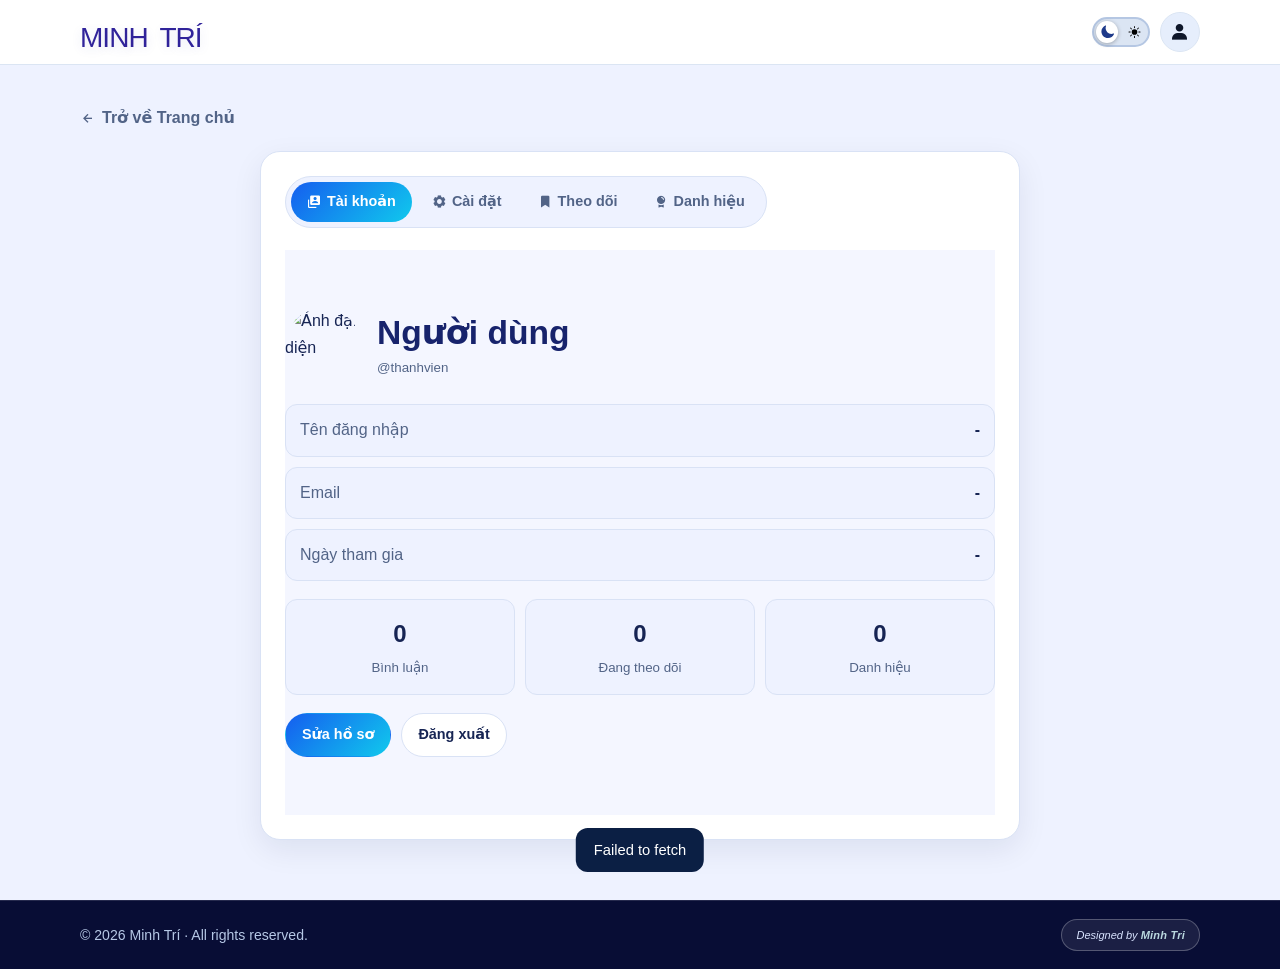
==== commit fc2aef4d: "v4" ====
--- a/account.html
+++ b/account.html
@@ -295,7 +295,7 @@
     "tong-quan-co-dien-tu": "articles/tong-quan-co-dien-tu.html",
     "internet-of-things": "articles/internet-of-things.html",
     "he-thong-nhung-la-gi": "articles/he-thong-nhung-la-gi.html",
-    "don-nhan": "articles/don-nhan.html"
+    "don-nhan": "p/don-nhan.html"
 };
 const $ = (s) => document.querySelector(s);
 const JSON_HEAD = { "Content-Type": "application/json" };
@@ -323,6 +323,10 @@
 function fail(error) {
     if (error.status === 401) { location.href = "login.html"; return; }   // chưa đăng nhập
     toast(error.message);
+}
+function bcls(b) {
+    if (!b) return "";
+    return b.id === "dev" ? "b-dev" : b.id === "admin" ? "b-admin" : "b-lv" + b.level;
 }
 
 /* ---------- Tài khoản ---------- */
--- a/site-ui.css
+++ b/site-ui.css
@@ -263,4 +263,201 @@
 .su-menu-list a.su-logout,
 .su-menu-list a.su-logout i {
     color: #e5484d;
+}
+/* --- NÚT TOGGLE SÁNG/TỐI (Bản Fix Trùng Màu) --- */
+.theme-switch {
+    position: relative;
+    width: 58px;
+    height: 30px;
+    border-radius: 30px;
+    cursor: pointer;
+    padding: 0;
+    margin-left: 8px;
+    box-sizing: border-box;
+    display: inline-block;
+    outline: none;
+    border: 2px solid transparent;
+    transition: background-color 0.3s, border-color 0.3s;
+}
+
+/* 2 Icon nằm cố định trên thanh trượt */
+.theme-switch .track-icon {
+    position: absolute;
+    top: 50%;
+    transform: translateY(-50%);
+    width: 15px;
+    height: 15px;
+    z-index: 1;
+    transition: opacity 0.3s, color 0.3s;
+}
+
+.theme-switch .moon-icon {
+    left: 6px;
+}
+
+.theme-switch .sun-icon {
+    right: 6px;
+}
+
+/* Cục tròn di chuyển (Thumb) */
+.theme-switch .switch-thumb {
+    position: absolute;
+    top: 2px;
+    left: 2px;
+    width: 22px;
+    height: 22px;
+    border-radius: 50%;
+    z-index: 2;
+    transition: transform 0.3s cubic-bezier(0.4, 0, 0.2, 1), background-color 0.3s;
+    box-shadow: 0 1px 4px rgba(0, 0, 0, 0.3);
+}
+
+/* ---- KHI Ở GIAO DIỆN SÁNG (Light Mode) ---- */
+html[data-theme="light"] .theme-switch {
+    background-color: #dbe5f3; /* Nền xám nhạt (dễ nhìn) */
+    border-color: #b5c7e3;
+}
+html[data-theme="light"] .theme-switch .switch-thumb {
+    transform: translateX(0);  /* Cục tròn nằm bên trái */
+    background-color: #ffffff; /* Cục tròn màu trắng */
+}
+html[data-theme="light"] .theme-switch .sun-icon {
+    color: #f59e0b;  /* Mặt trời màu vàng cam cực kỳ nổi bật bên phải */
+    opacity: 1;      
+}
+html[data-theme="light"] .theme-switch .moon-icon {
+    opacity: 0;      /* Ẩn mặt trăng đi vì đang ở chế độ sáng */
+}
+
+/* ---- KHI Ở GIAO DIỆN TỐI (Dark Mode) ---- */
+html[data-theme="dark"] .theme-switch {
+    background-color: #1e293b; /* Nền xám đen như ảnh gốc */
+    border-color: #334155;     
+}
+html[data-theme="dark"] .theme-switch .switch-thumb {
+    transform: translateX(28px); /* Cục tròn trượt sang phải */
+    background: linear-gradient(135deg, #3b82f6, #06b6d4); /* Cục tròn xanh gradient rất đẹp */
+}
+html[data-theme="dark"] .theme-switch .moon-icon {
+    color: #cbd5e1;  /* Mặt trăng màu xám sáng bên trái */
+    opacity: 1;      
+}
+html[data-theme="dark"] .theme-switch .sun-icon {
+    opacity: 0;      /* Ẩn mặt trời đi vì đang ở chế độ tối */
+}
+/* --- NÚT TOGGLE SÁNG/TỐI (Bản Fix Trùng Màu) --- */
+.theme-switch {
+    position: relative;
+    width: 58px;
+    height: 30px;
+    border-radius: 30px;
+    cursor: pointer;
+    padding: 0;
+    margin-left: 8px;
+    box-sizing: border-box;
+    display: inline-block;
+    outline: none;
+    border: 2px solid transparent;
+    transition: background-color 0.3s, border-color 0.3s;
+}
+
+/* 2 Icon nằm cố định trên thanh trượt */
+.theme-switch .track-icon {
+    position: absolute;
+    top: 50%;
+    transform: translateY(-50%);
+    width: 15px;
+    height: 15px;
+    z-index: 1;
+    transition: opacity 0.3s, color 0.3s;
+}
+
+.theme-switch .moon-icon {
+    left: 6px;
+}
+
+.theme-switch .sun-icon {
+    right: 6px;
+}
+
+/* Cục tròn di chuyển (Thumb) */
+.theme-switch .switch-thumb {
+    position: absolute;
+    top: 2px;
+    left: 2px;
+    width: 22px;
+    height: 22px;
+    border-radius: 50%;
+    z-index: 2;
+    transition: transform 0.3s cubic-bezier(0.4, 0, 0.2, 1), background-color 0.3s;
+    box-shadow: 0 1px 4px rgba(0, 0, 0, 0.3);
+}
+
+/* ---- KHI Ở GIAO DIỆN SÁNG (Light Mode) ---- */
+html[data-theme="light"] .theme-switch {
+    background-color: #dbe5f3; /* Nền xám nhạt (dễ nhìn) */
+    border-color: #b5c7e3;
+}
+html[data-theme="light"] .theme-switch .switch-thumb {
+    transform: translateX(0);  /* Cục tròn nằm bên trái */
+    background-color: #ffffff; /* Cục tròn màu trắng */
+}
+html[data-theme="light"] .theme-switch .sun-icon {
+    color: #f59e0b;  /* Mặt trời màu vàng cam cực kỳ nổi bật bên phải */
+    opacity: 1;      
+}
+html[data-theme="light"] .theme-switch .moon-icon {
+    opacity: 0;      /* Ẩn mặt trăng đi vì đang ở chế độ sáng */
+}
+
+/* ---- KHI Ở GIAO DIỆN TỐI (Dark Mode) ---- */
+html[data-theme="dark"] .theme-switch {
+    background-color: #1e293b; /* Nền xám đen như ảnh gốc */
+    border-color: #334155;     
+}
+html[data-theme="dark"] .theme-switch .switch-thumb {
+    transform: translateX(28px); /* Cục tròn trượt sang phải */
+    background: linear-gradient(135deg, #3b82f6, #06b6d4); /* Cục tròn xanh gradient rất đẹp */
+}
+html[data-theme="dark"] .theme-switch .moon-icon {
+    color: #cbd5e1;  /* Mặt trăng màu xám sáng bên trái */
+    opacity: 1;      
+}
+html[data-theme="dark"] 
+.theme-switch .sun-icon {
+    opacity: 0;      /* Ẩn mặt trời đi vì đang ở chế độ tối */
+}
+
+/* ===== Công tắc sáng/tối: hiện cả mặt trăng và mặt trời, biểu tượng nằm trên núm tròn ===== */
+.theme-switch .track-icon {
+    z-index: 3;            /* nằm trên núm tròn */
+    opacity: 1 !important; /* luôn hiện cả hai */
+}
+
+/* --- Giao diện sáng: núm trắng bên trái (che mặt trăng), mặt trời cam ở bên phải --- */
+html[data-theme="light"] .theme-switch .switch-thumb {
+    transform: translateX(0);
+    background: #ffffff;
+}
+html[data-theme="light"] .theme-switch .moon-icon {
+    color: #1e3a8a;        /* mặt trăng xanh đậm, nằm trong núm trắng */
+}
+html[data-theme="light"] .theme-switch .sun-icon {
+    color: #000000;
+}
+
+/* --- Giao diện tối: núm trắng trượt sang phải (che mặt trời), mặt trăng ở bên trái --- */
+html[data-theme="dark"] .theme-switch {
+    background: linear-gradient(135deg, #1d4ed8, #38bdf8);
+    border-color: #93c5fd;
+}
+html[data-theme="dark"] .theme-switch .switch-thumb {
+    transform: translateX(28px);
+    background: #ffffff;   /* bỏ gradient xanh để mặt trời cam nổi lên */
+}
+html[data-theme="dark"] .theme-switch .moon-icon {
+    color: #ffffff;
+}
+html[data-theme="dark"] .theme-switch .sun-icon {
+    color: #f59e0b;        /* mặt trời cam nằm trong núm trắng */
 }
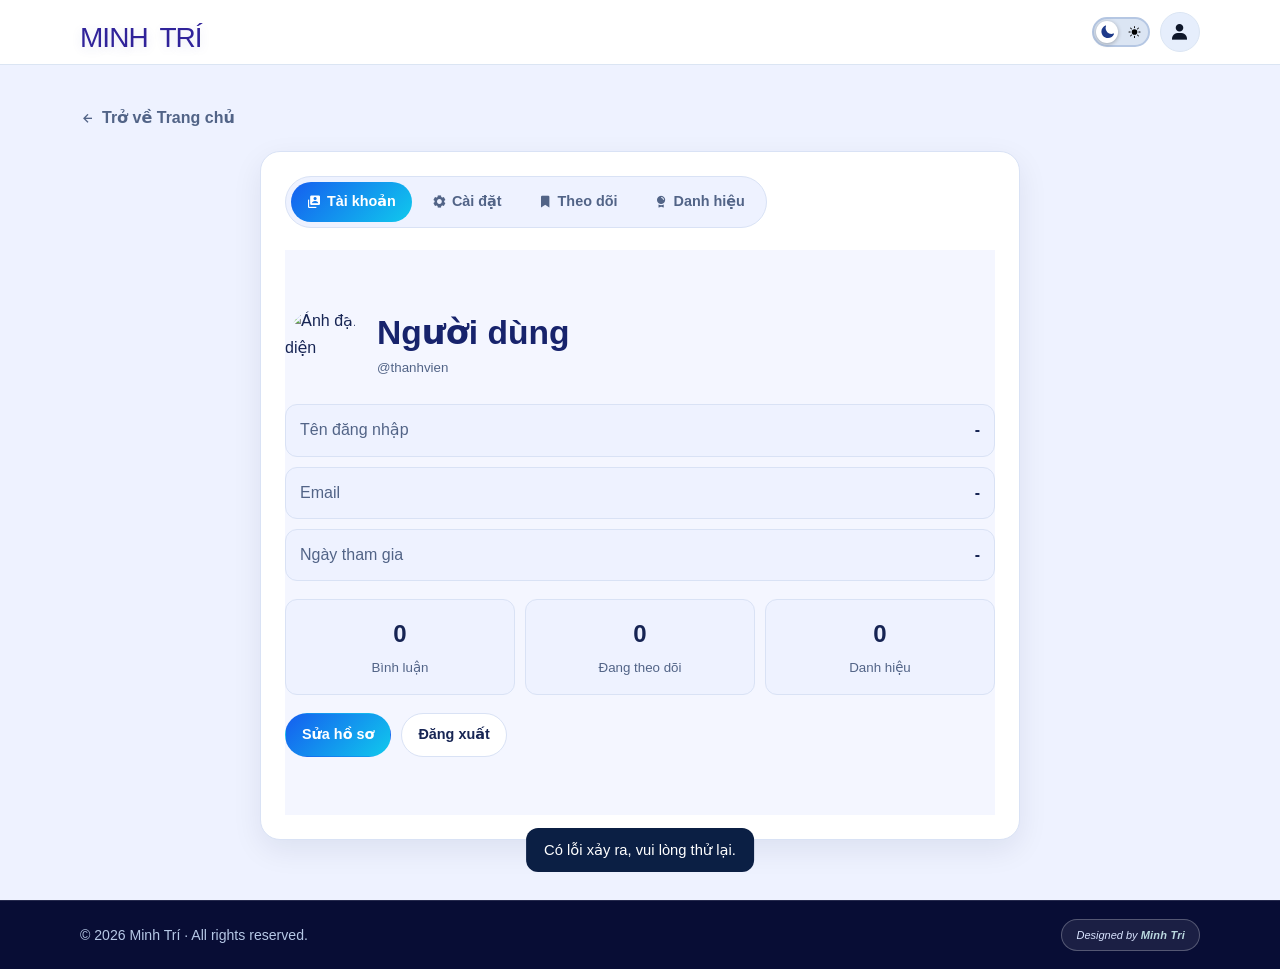
==== commit 771c82b5: "v4" ====
--- a/account.html
+++ b/account.html
@@ -289,7 +289,7 @@
 </div>
 <script>
 const LOCAL = ["127.0.0.1", "localhost"].includes(location.hostname);
-const API = LOCAL ? "http://127.0.0.1:5000" : "https://tr1ssca.pythonanywhere.com";
+const API = LOCAL ? "http://127.0.0.1:5000" : "";
 // Đường dẫn tới từng bài viết (sửa nếu file của bạn nằm chỗ khác)
 const HREFS = {
     "tong-quan-co-dien-tu": "articles/tong-quan-co-dien-tu.html",
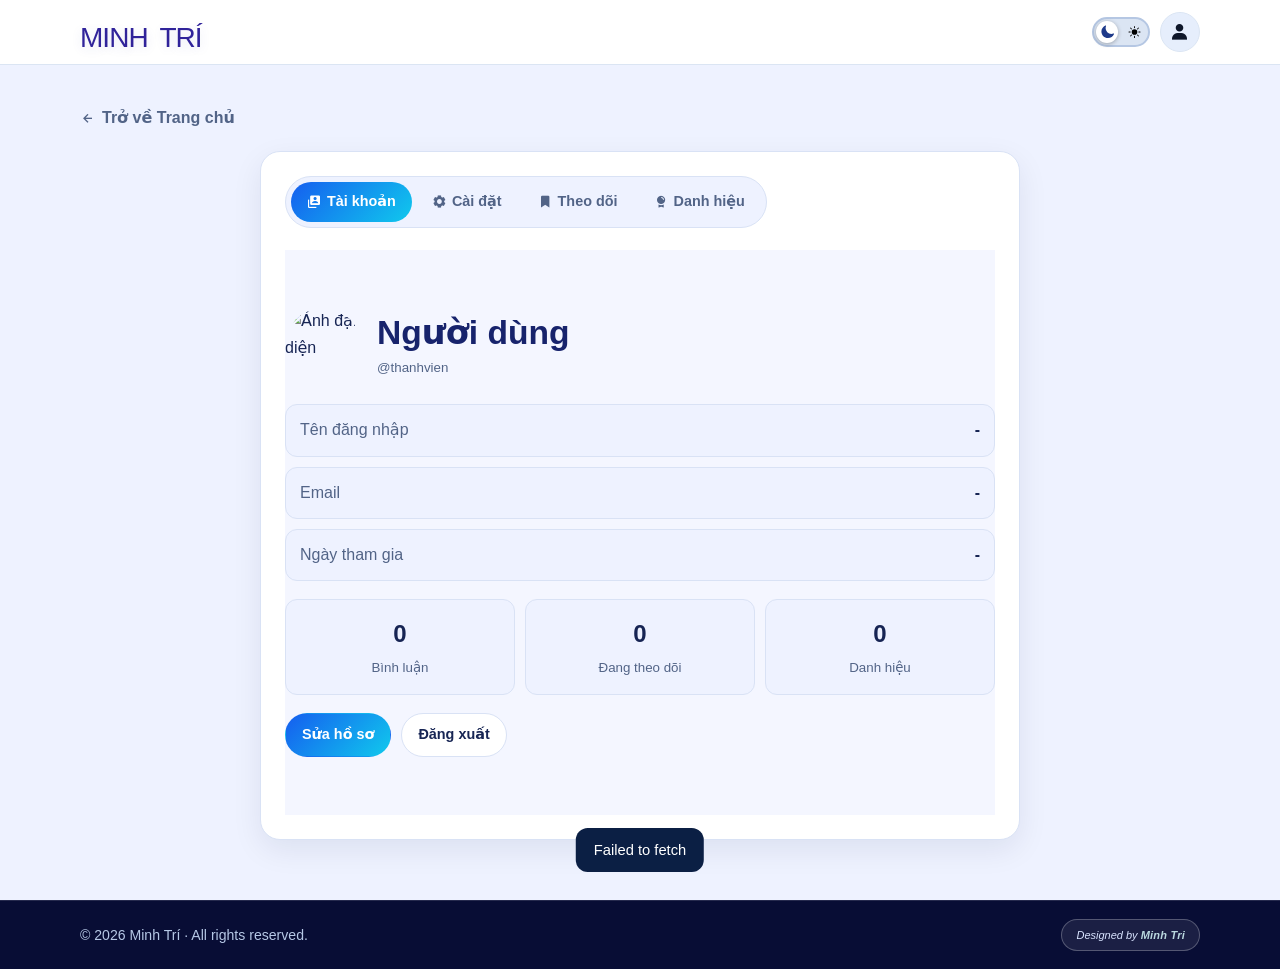
==== commit 9af4a34b: "v4" ====
--- a/account.html
+++ b/account.html
@@ -289,7 +289,7 @@
 </div>
 <script>
 const LOCAL = ["127.0.0.1", "localhost"].includes(location.hostname);
-const API = LOCAL ? "http://127.0.0.1:5000" : "";
+const API = LOCAL ? "http://127.0.0.1:5000" : "https://tr1ssca.pythonanywhere.com";
 // Đường dẫn tới từng bài viết (sửa nếu file của bạn nằm chỗ khác)
 const HREFS = {
     "tong-quan-co-dien-tu": "articles/tong-quan-co-dien-tu.html",
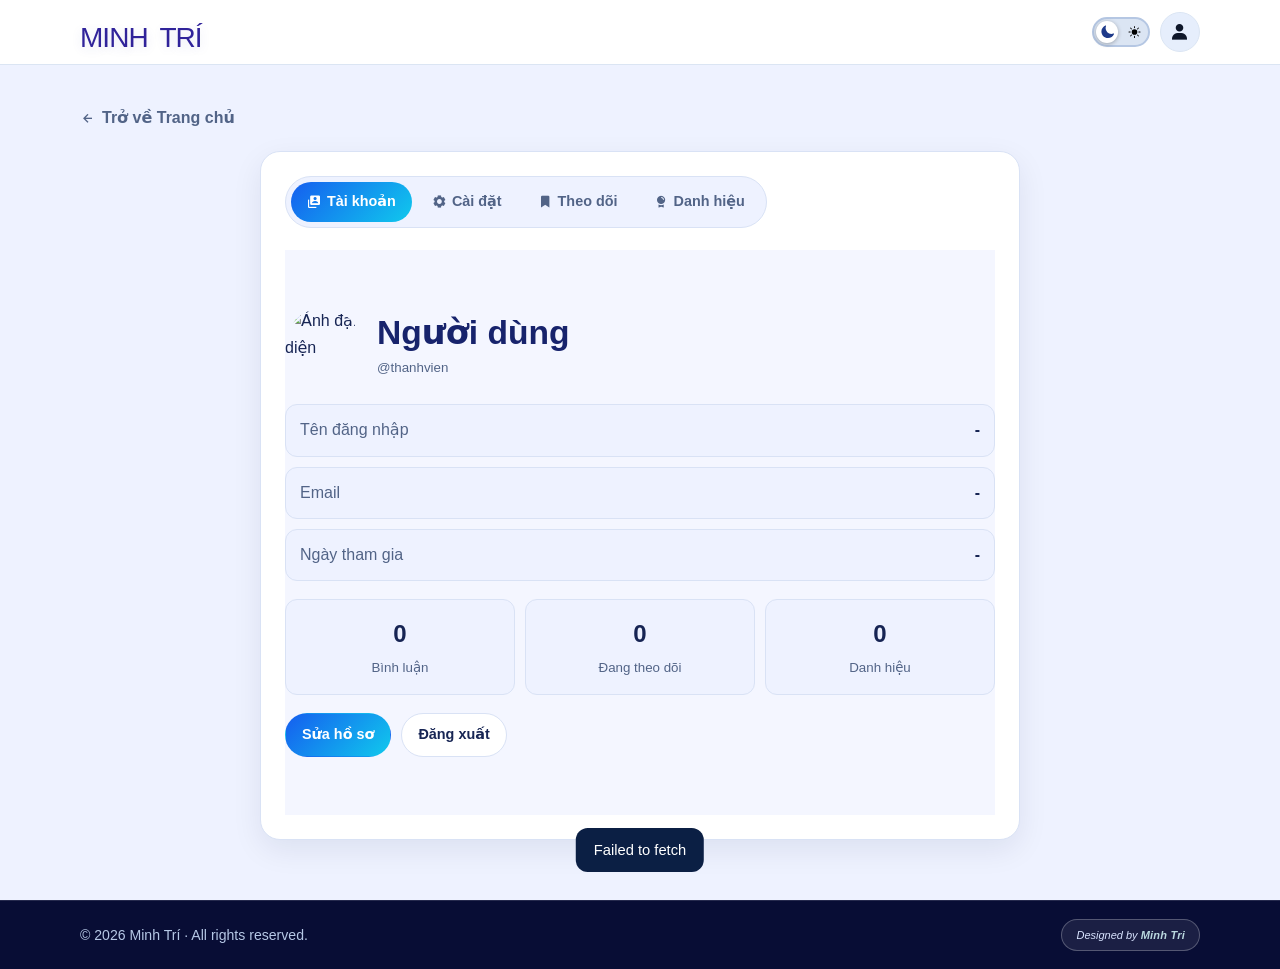
==== commit f6d46c5f: "v4" ====
--- a/account.html
+++ b/account.html
@@ -459,6 +459,15 @@
     } catch (error) { fail(error); }
 }
 
+async function turnOnBadge(badge) {
+    try {
+        await api("/api/badges/select", { method: "POST", headers: JSON_HEAD, body: JSON.stringify({ id: badge.id }) });
+        toast("Đã bật hiển thị danh hiệu.");
+        loadBadges();
+        window.dispatchEvent(new Event("su:refresh"));
+    } catch (error) { fail(error); }
+}
+
 function badgeCard(b, big, data) {
     const card = document.createElement("div");
     card.className = "a-badge " + bcls(b) + (b.earned ? " earned" : " locked") + (big ? " big" : "");
@@ -494,13 +503,18 @@
         // Mỗi danh hiệu đã đạt có một nút: "Chọn hiển thị" hoặc "Tắt danh hiệu"
         if (b.earned) {
             const isShown = data.shown === b.id;
+            const isHiddenSel = data.hidden && data.selected === b.id;   // đã chọn nhưng đang tắt
             const actions = document.createElement("div");
             actions.className = "a-badge-actions";
             const button = document.createElement("button");
             button.type = "button";
             button.className = "a-btn sm" + (isShown ? "" : " main");
-            button.textContent = isShown ? "Tắt danh hiệu" : "Chọn hiển thị";
-            button.addEventListener("click", () => (isShown ? turnOffBadge() : selectBadge(b, data)));
+            button.textContent = isShown ? "Tắt danh hiệu" : isHiddenSel ? "Bật hiển thị" : "Chọn hiển thị";
+            button.addEventListener("click", () => {
+                if (isShown) return turnOffBadge();
+                if (isHiddenSel) return turnOnBadge(b);
+                return selectBadge(b, data);
+            });
             actions.appendChild(button);
             text.appendChild(actions);
         }
@@ -519,7 +533,7 @@
 
         $("#shownNote").textContent = data.shown
             ? "Đang hiển thị danh hiệu này." + (data.next_change ? " Bạn có thể đổi danh hiệu từ " + fmtDate(data.next_change) + "." : "")
-            : "Bạn đang tắt hiển thị danh hiệu.";
+            : "Bạn đang tắt hiển thị danh hiệu. Bấm \"Bật hiển thị\" để hiện lại (không bị tính thời gian chờ).";
 
         const next = list.find((b) => b.kind === "normal" && !b.earned);
         const miss = next && next.reqs.find((r) => r.value < r.goal);
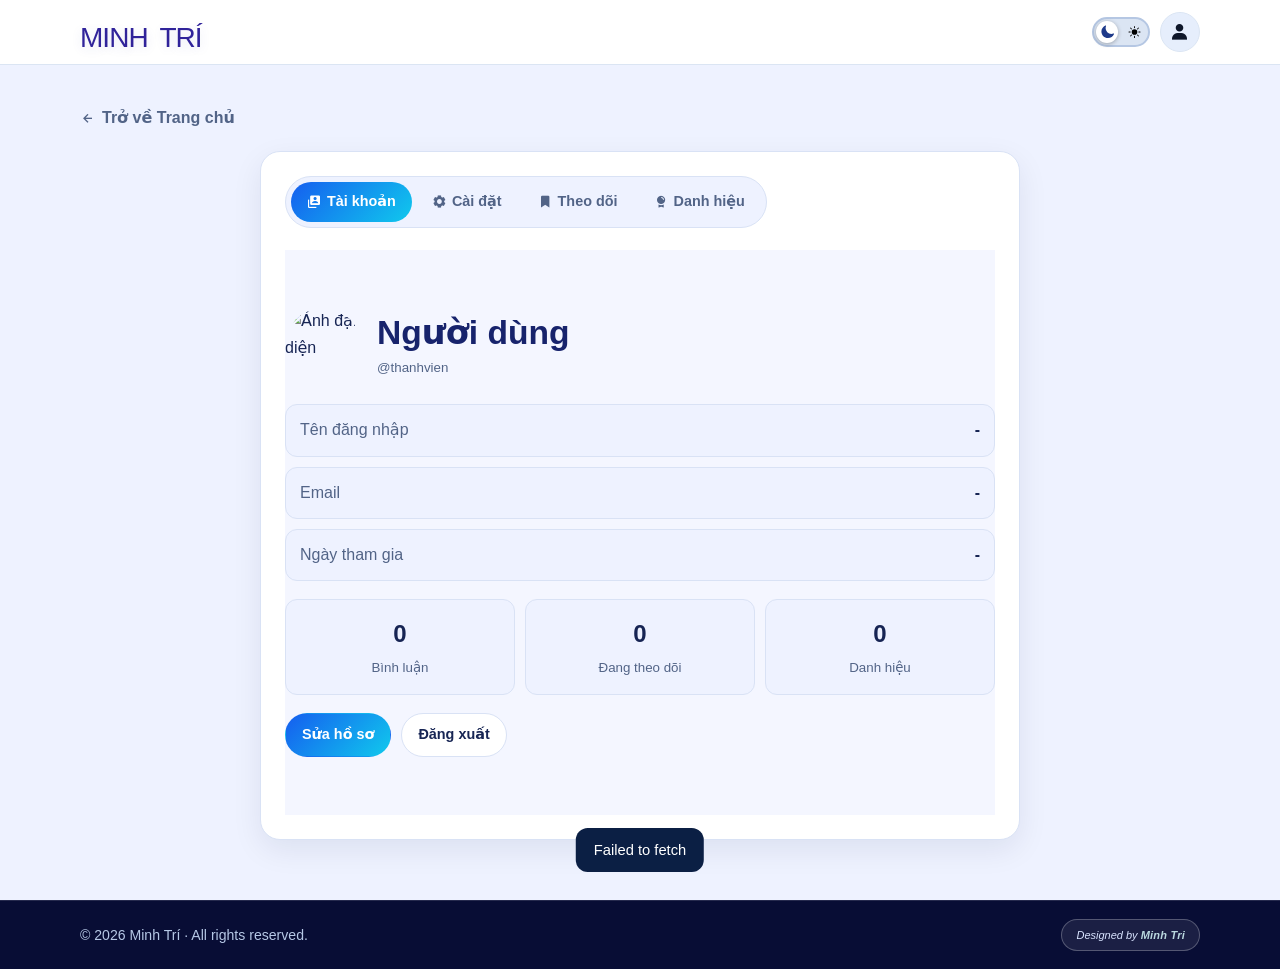
==== commit 31e5d56a: "v4" ====
--- a/account.html
+++ b/account.html
@@ -295,7 +295,7 @@
     "tong-quan-co-dien-tu": "articles/tong-quan-co-dien-tu.html",
     "internet-of-things": "articles/internet-of-things.html",
     "he-thong-nhung-la-gi": "articles/he-thong-nhung-la-gi.html",
-    "don-nhan": "p/don-nhan.html"
+    "van-menh": "p/van-menh.html"
 };
 const $ = (s) => document.querySelector(s);
 const JSON_HEAD = { "Content-Type": "application/json" };
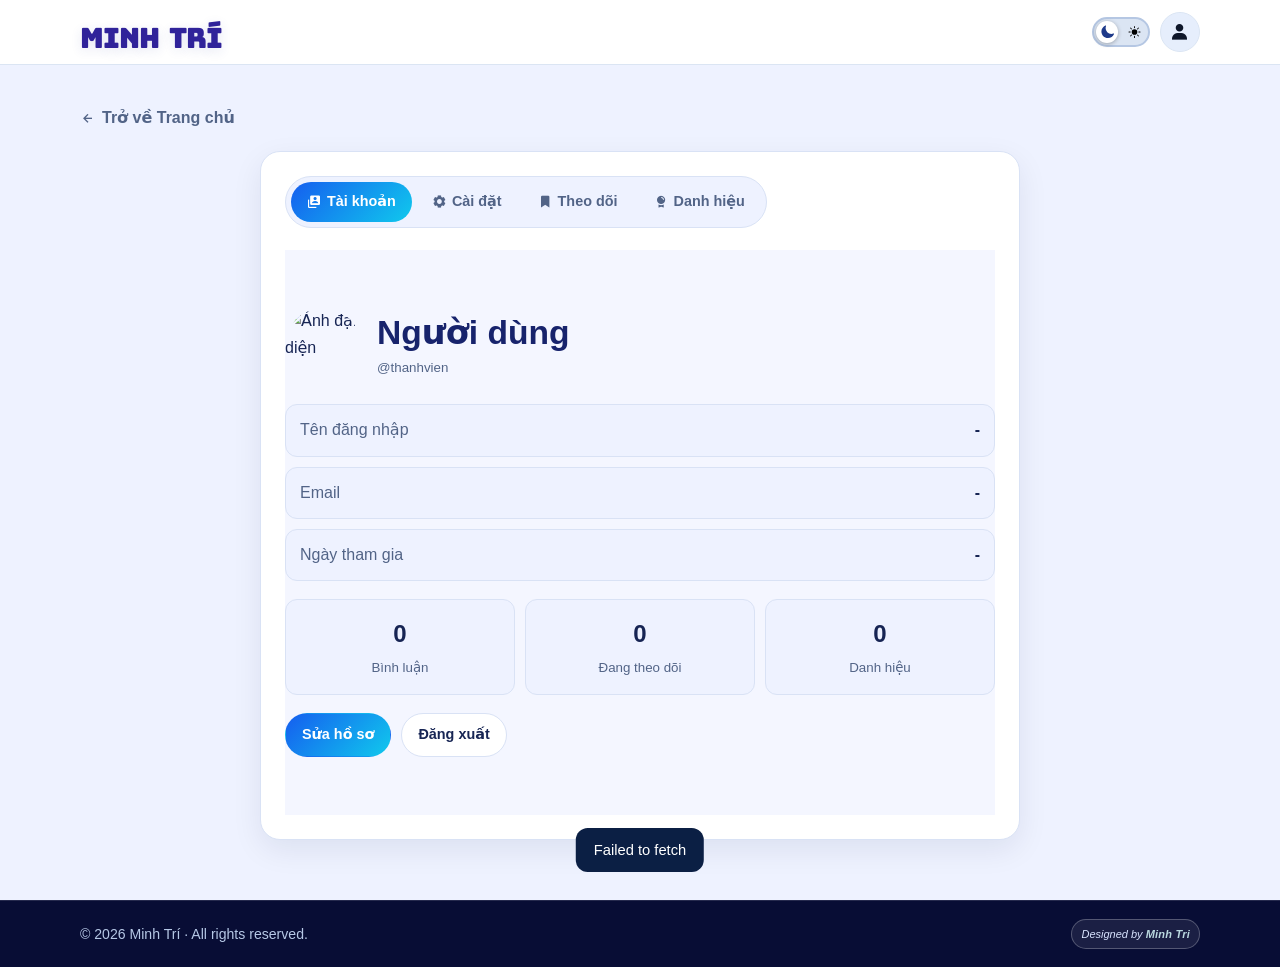
==== commit 66e3ff2f: "v4" ====
--- a/account.html
+++ b/account.html
@@ -7,6 +7,7 @@
 <link rel="stylesheet" href="style.css">
 <link rel="stylesheet" href="/badges.css">
 <link rel="stylesheet" href="/site-ui.css">
+<link rel="icon" type="image/png" href="/favicon1.png">
 <script src="/site-ui.js" defer>
 </script>
 <link href='https://unpkg.com/boxicons@2.1.4/css/boxicons.min.css' rel='stylesheet'>
--- a/style.css
+++ b/style.css
@@ -2564,7 +2564,7 @@
     align-items: center;
     gap: 5px;
     margin-left: 30px;          /* đẩy sang phải, tách khỏi Trang chủ / Giới thiệu / Liên hệ */
-    padding: 6px 14px;          /* khung nhỏ ôm quanh chữ */
+    padding: 5px 9px;          /* khung nhỏ ôm quanh chữ */
     border: 1px solid rgba(255, 255, 255, .25);
     border-radius: 999px;       /* bo tròn thành viên thuốc */
     background: rgba(255, 255, 255, .08);
@@ -3337,6 +3337,8 @@
    (không che đồng hồ và lịch ở phía trên). */
 #home {
     z-index: 5;
+    overflow-x: clip;           /* cắt phần sao băng tràn ngang */
+    overflow-y: visible;        /* giữ nguyên để menu nút GHI CHÚ xổ xuống không bị cắt */
 }
 .nt.open .nt-act button:nth-child(1) {
     transition-delay: 0s;
@@ -4247,4 +4249,30 @@
 @keyframes ringOut {
     from { opacity: .8; transform: scale(.9); }
     to   { opacity: 0; transform: scale(1.7); }
+}
+
+/* ===== Ảnh đại diện là đường link tới bài "Vận mệnh" ===== */
+.avatar-link {
+    float: right;
+    margin: 0 0 10px 20px;
+    border-radius: 50%;           /* vùng bấm và vùng rê chuột tròn đúng như ảnh */
+}
+
+.avatar-link .avatar {
+    margin: 0;
+    transition: transform .35s cubic-bezier(.34, 1.56, .64, 1),
+                box-shadow .3s ease;
+}
+
+/* Rê chuột (hoặc dùng bàn phím Tab tới): phóng to nhẹ, viền đổi màu và có quầng sáng */
+.avatar-link:hover .avatar,
+.avatar-link:focus-visible .avatar {
+    transform: scale(1.08);
+    box-shadow: 0 0 0 3px #a855f7,                   /* viền: từ xanh cyan sang tím */
+                0 0 22px 4px rgba(168, 85, 247, .45),
+                0 12px 26px rgba(11, 31, 68, .28);
+}
+
+.avatar-link:focus-visible {
+    outline: none;                /* vòng sáng ở trên đã thay cho viền focus */
 }
--- a/site-ui.css
+++ b/site-ui.css
@@ -1,3 +1,4 @@
+@import url('https://fonts.googleapis.com/css2?family=Bungee&display=swap');
 /* ===== Nút sáng/tối và nút tài khoản dùng chung cho các trang phụ ===== */
 :root {
     --su-card: #ffffff;
@@ -264,6 +265,47 @@
 .su-menu-list a.su-logout i {
     color: #e5484d;
 }
+
+/* ===== Logo MINH TRÍ dùng chung, giống trang chủ ===== */
+.site-header a.brand,
+.su-header a.logo {
+    position: relative;
+    display: inline-block;
+    flex: 0 0 auto;
+    margin: 0;
+    padding-top: 12px;                 /* giống trang chủ; thấy logo hơi thấp thì giảm còn 6px hoặc 0 */
+    font-family: "Bungee", "Arial Black", Impact, sans-serif;
+    font-size: clamp(1.2rem, 5.2vw, 1.75rem);
+    font-weight: 400;
+    line-height: 1;
+    letter-spacing: -.035em;
+    white-space: nowrap;
+    text-shadow: 0 3px 12px rgba(45, 55, 160, .12);
+}
+
+.site-header a.brand span,
+.su-header a.logo span {
+    display: inline-block;
+    color: #30239a;                    /* giao diện sáng: cả hai chữ màu tím */
+}
+
+.site-header a.brand span:first-child,
+.su-header a.logo .l1 {
+    margin-right: .18em;               /* khoảng cách giữa MINH và TRÍ */
+}
+
+/* Giao diện tối: MINH trắng, TRÍ xanh cyan, không bị chìm vào nền */
+html[data-theme="dark"] .site-header a.brand span:first-child,
+html[data-theme="dark"] .su-header a.logo .l1 {
+    color: #ffffff;
+}
+
+html[data-theme="dark"] .site-header a.brand span:last-child,
+html[data-theme="dark"] .su-header a.logo .l2 {
+    color: #7ee7ff;
+}
+
+
 /* --- NÚT TOGGLE SÁNG/TỐI (Bản Fix Trùng Màu) --- */
 .theme-switch {
     position: relative;
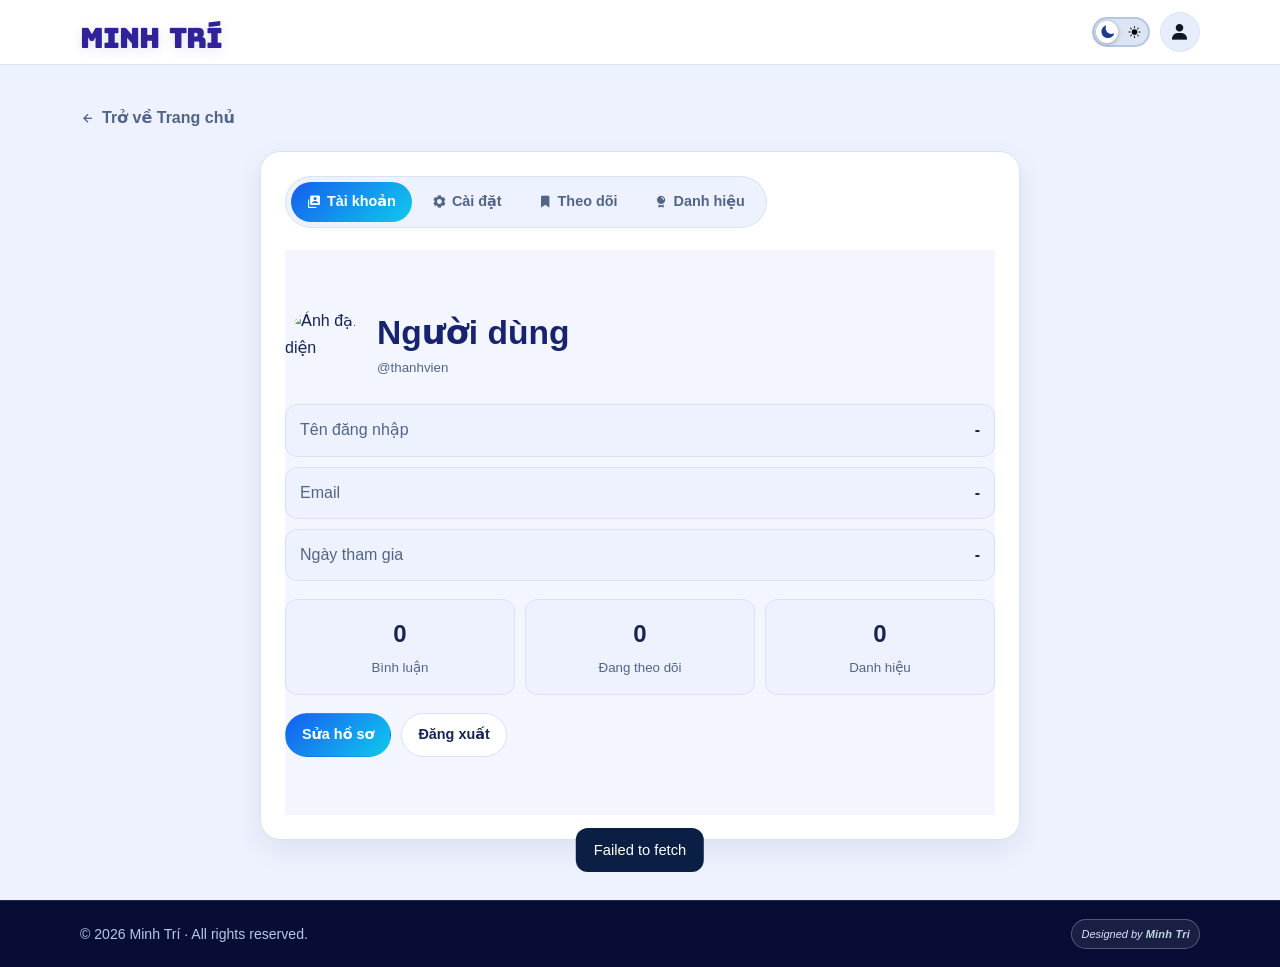
==== commit edfd7db5: "v4" ====
--- a/account.html
+++ b/account.html
@@ -289,6 +289,13 @@
     </div>
 </div>
 <script>
+function authFetch(url, options = {}) {
+    let token = "";
+    try { token = localStorage.getItem("auth_token") || ""; } catch (e) {}
+    const headers = { ...(options.headers || {}) };
+    if (token) headers.Authorization = "Bearer " + token;
+    return fetch(url, { credentials: "include", ...options, headers });
+}
 const LOCAL = ["127.0.0.1", "localhost"].includes(location.hostname);
 const API = LOCAL ? "http://127.0.0.1:5000" : "https://tr1ssca.pythonanywhere.com";
 // Đường dẫn tới từng bài viết (sửa nếu file của bạn nằm chỗ khác)
@@ -311,7 +318,7 @@
 }
 
 async function api(path, options = {}) {
-    const response = await fetch(API + path, { credentials: "include", ...options });
+    const response = await authFetch(API + path, options);
     const data = await response.json().catch(() => ({}));
     if (!response.ok) {
         const error = new Error(data.error || "Có lỗi xảy ra, vui lòng thử lại.");
@@ -356,7 +363,7 @@
 
 $("#logoutBtn").addEventListener("click", async () => {
     try { await api("/api/logout", { method: "POST" }); } catch (e) {}
-    try { localStorage.removeItem("demo_session"); } catch (e) {}
+    try { localStorage.removeItem("demo_session"); localStorage.removeItem("auth_token"); } catch (e) {}
     location.href = LOCAL ? "index.html" : "/";
 });
 
